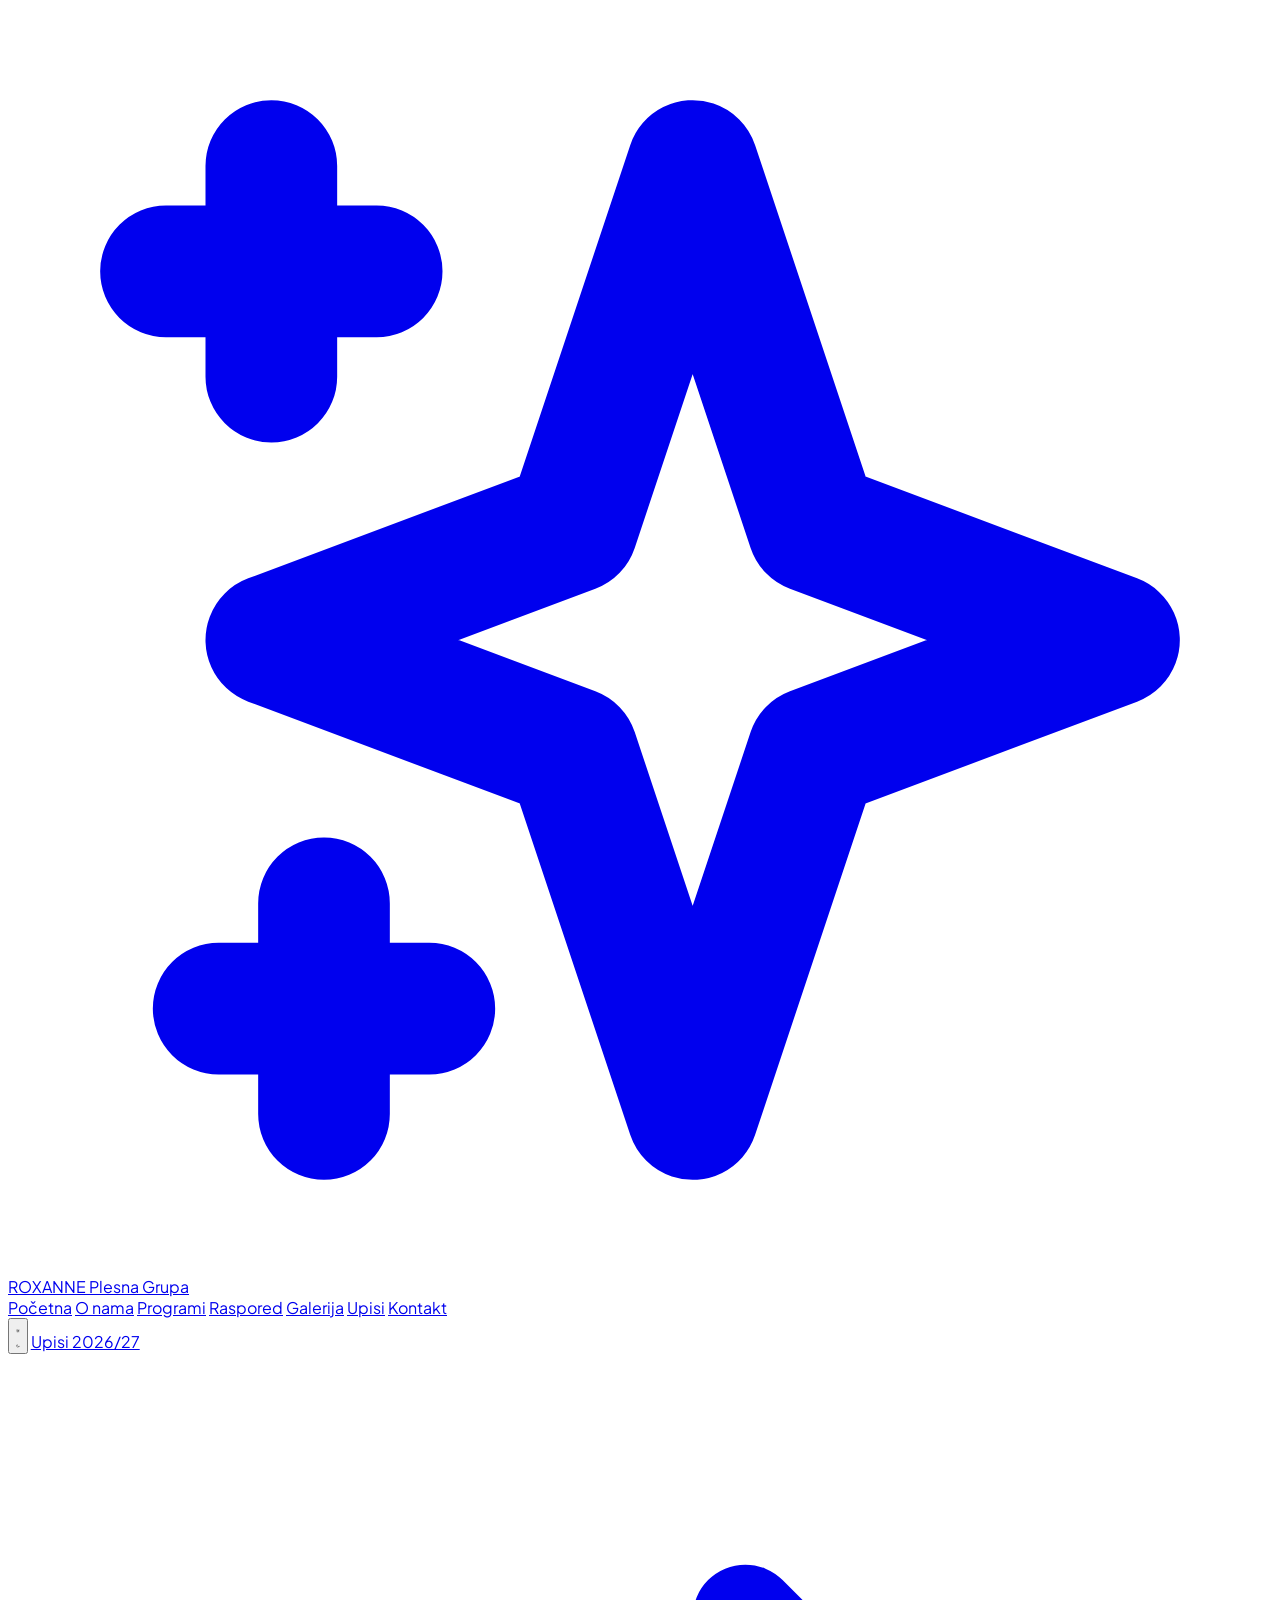
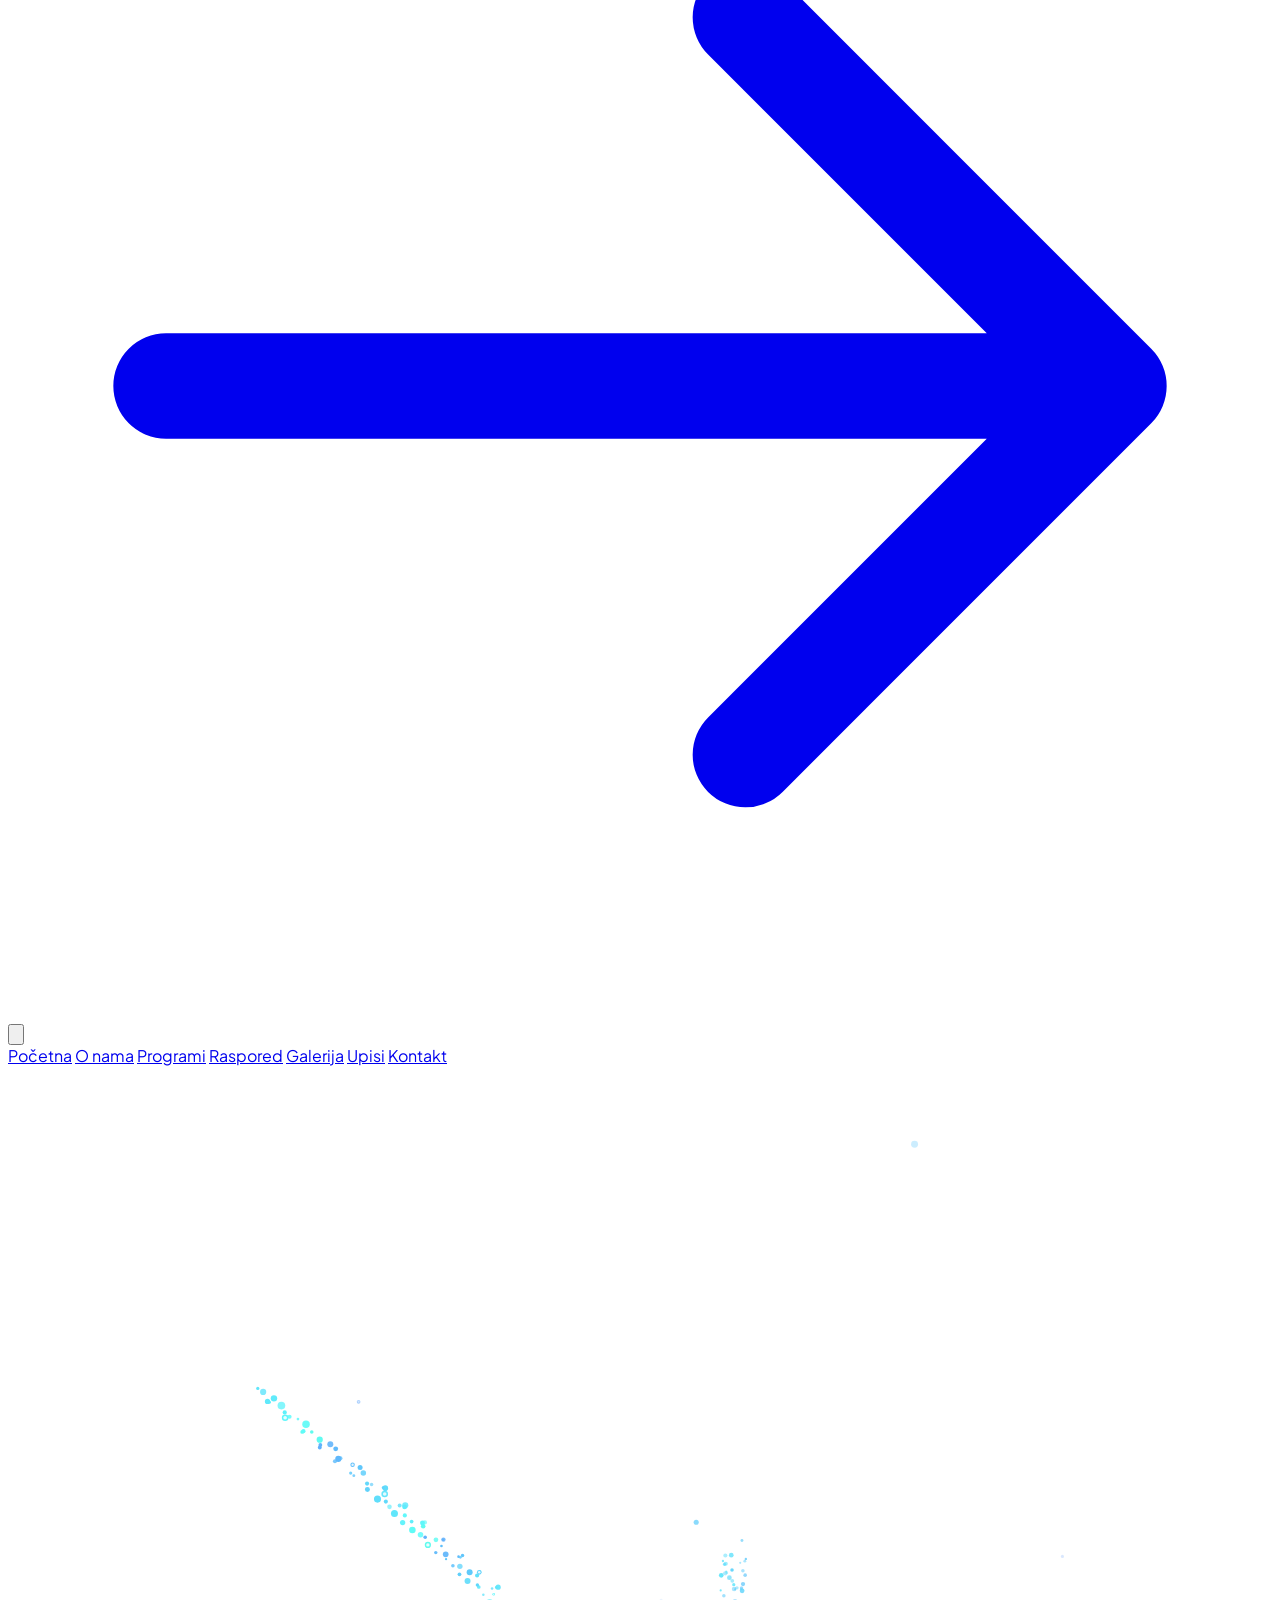
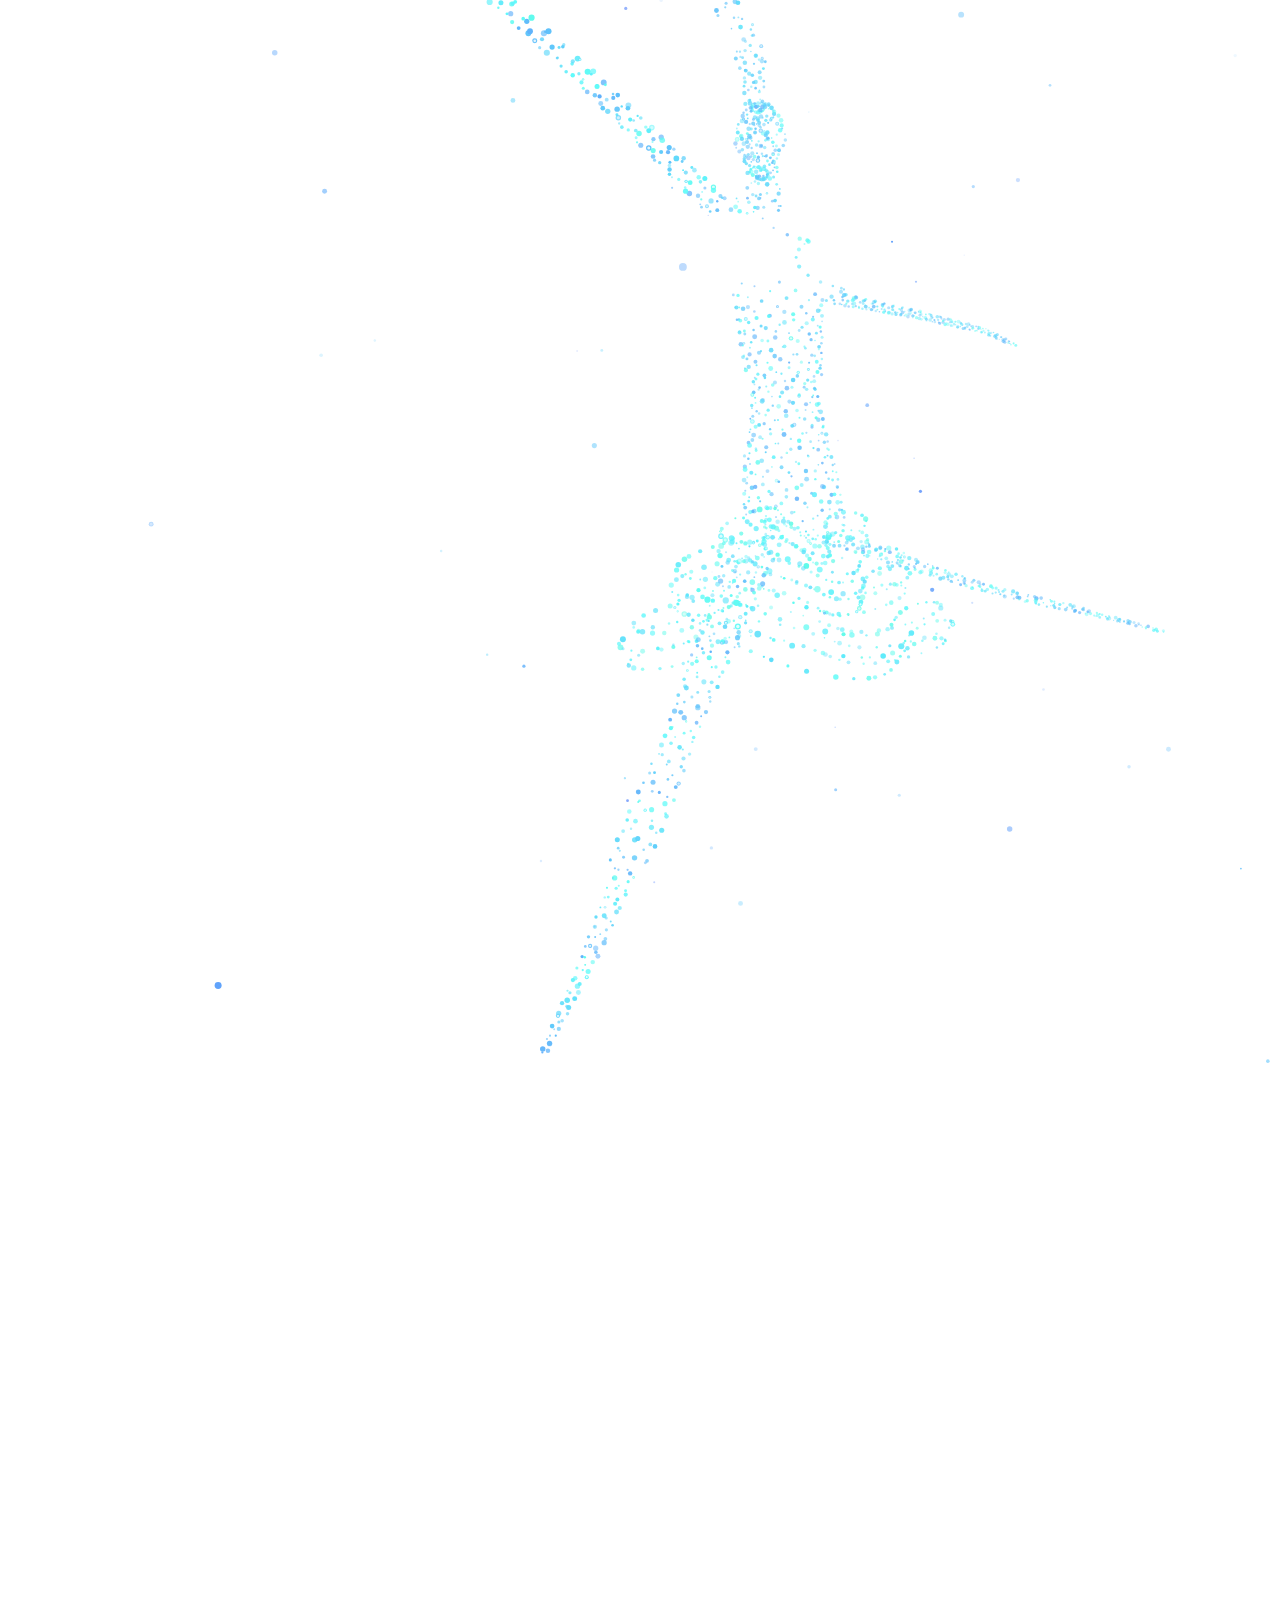
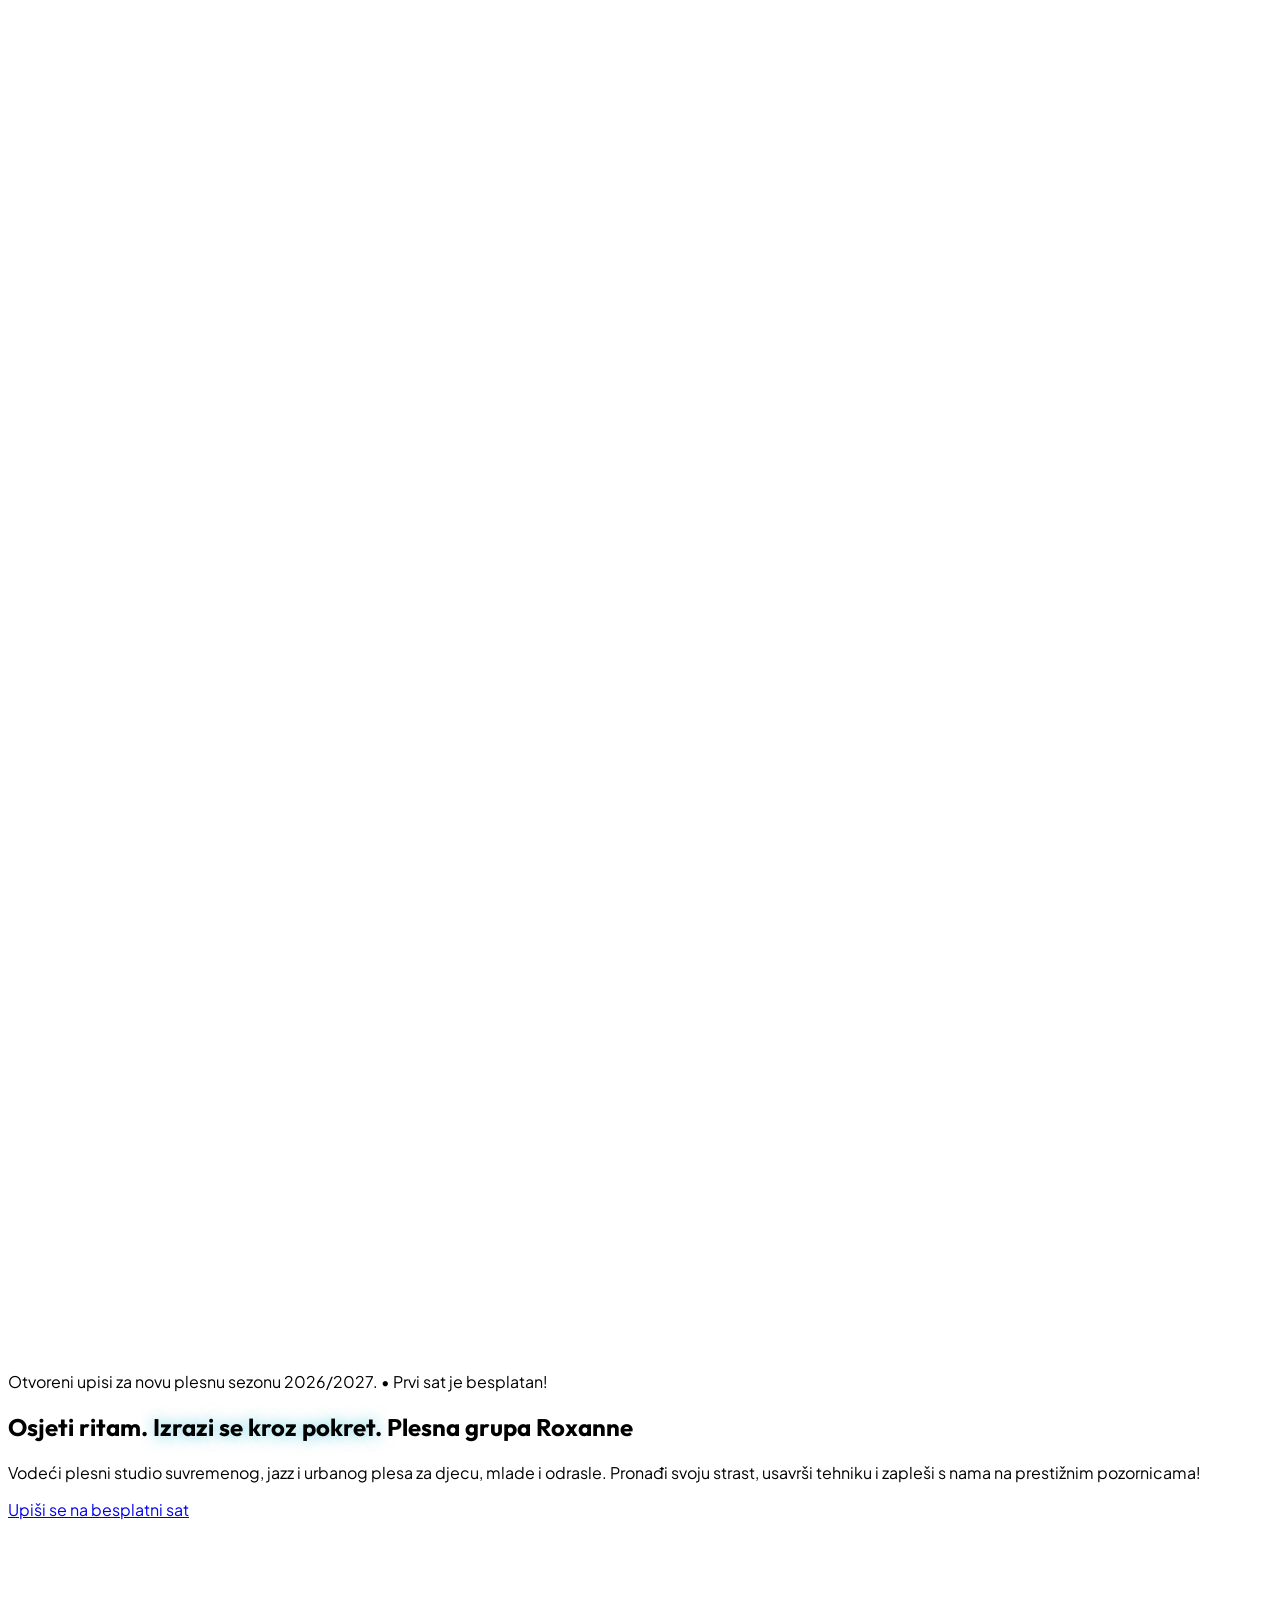
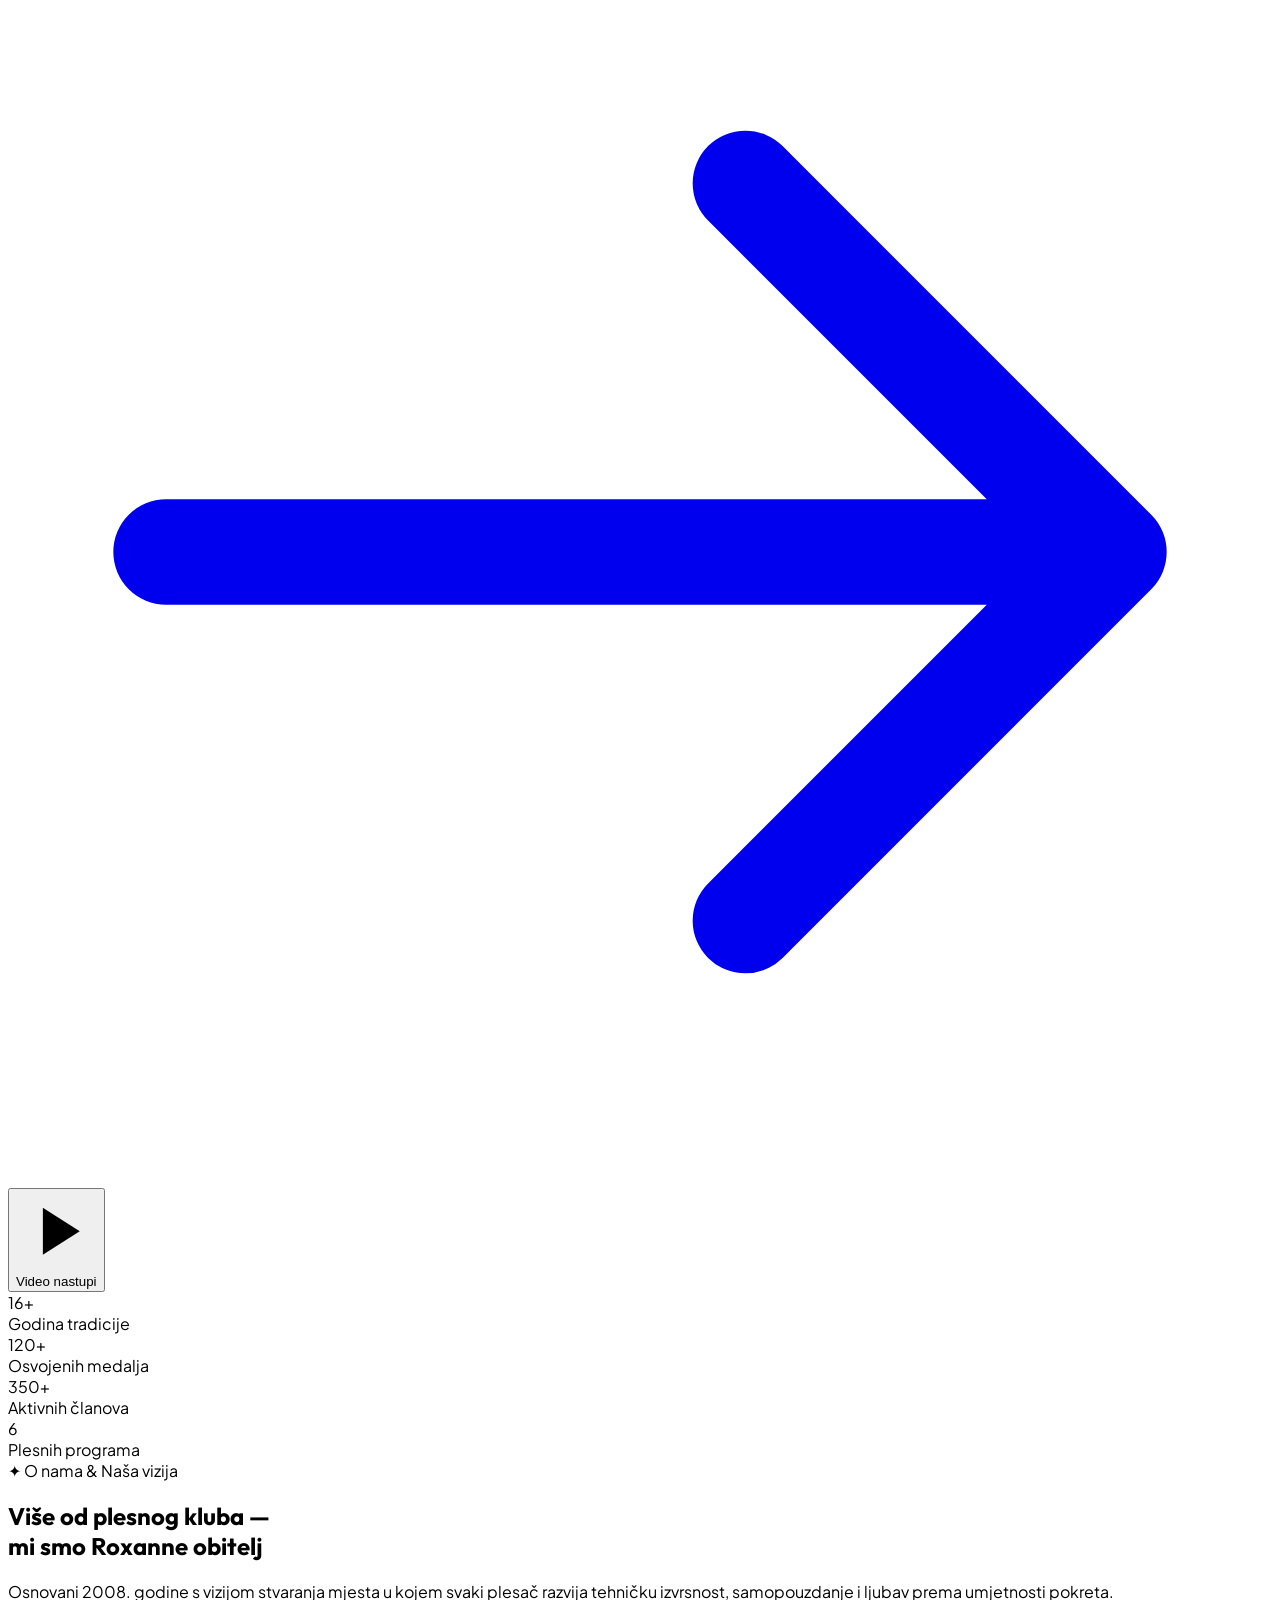
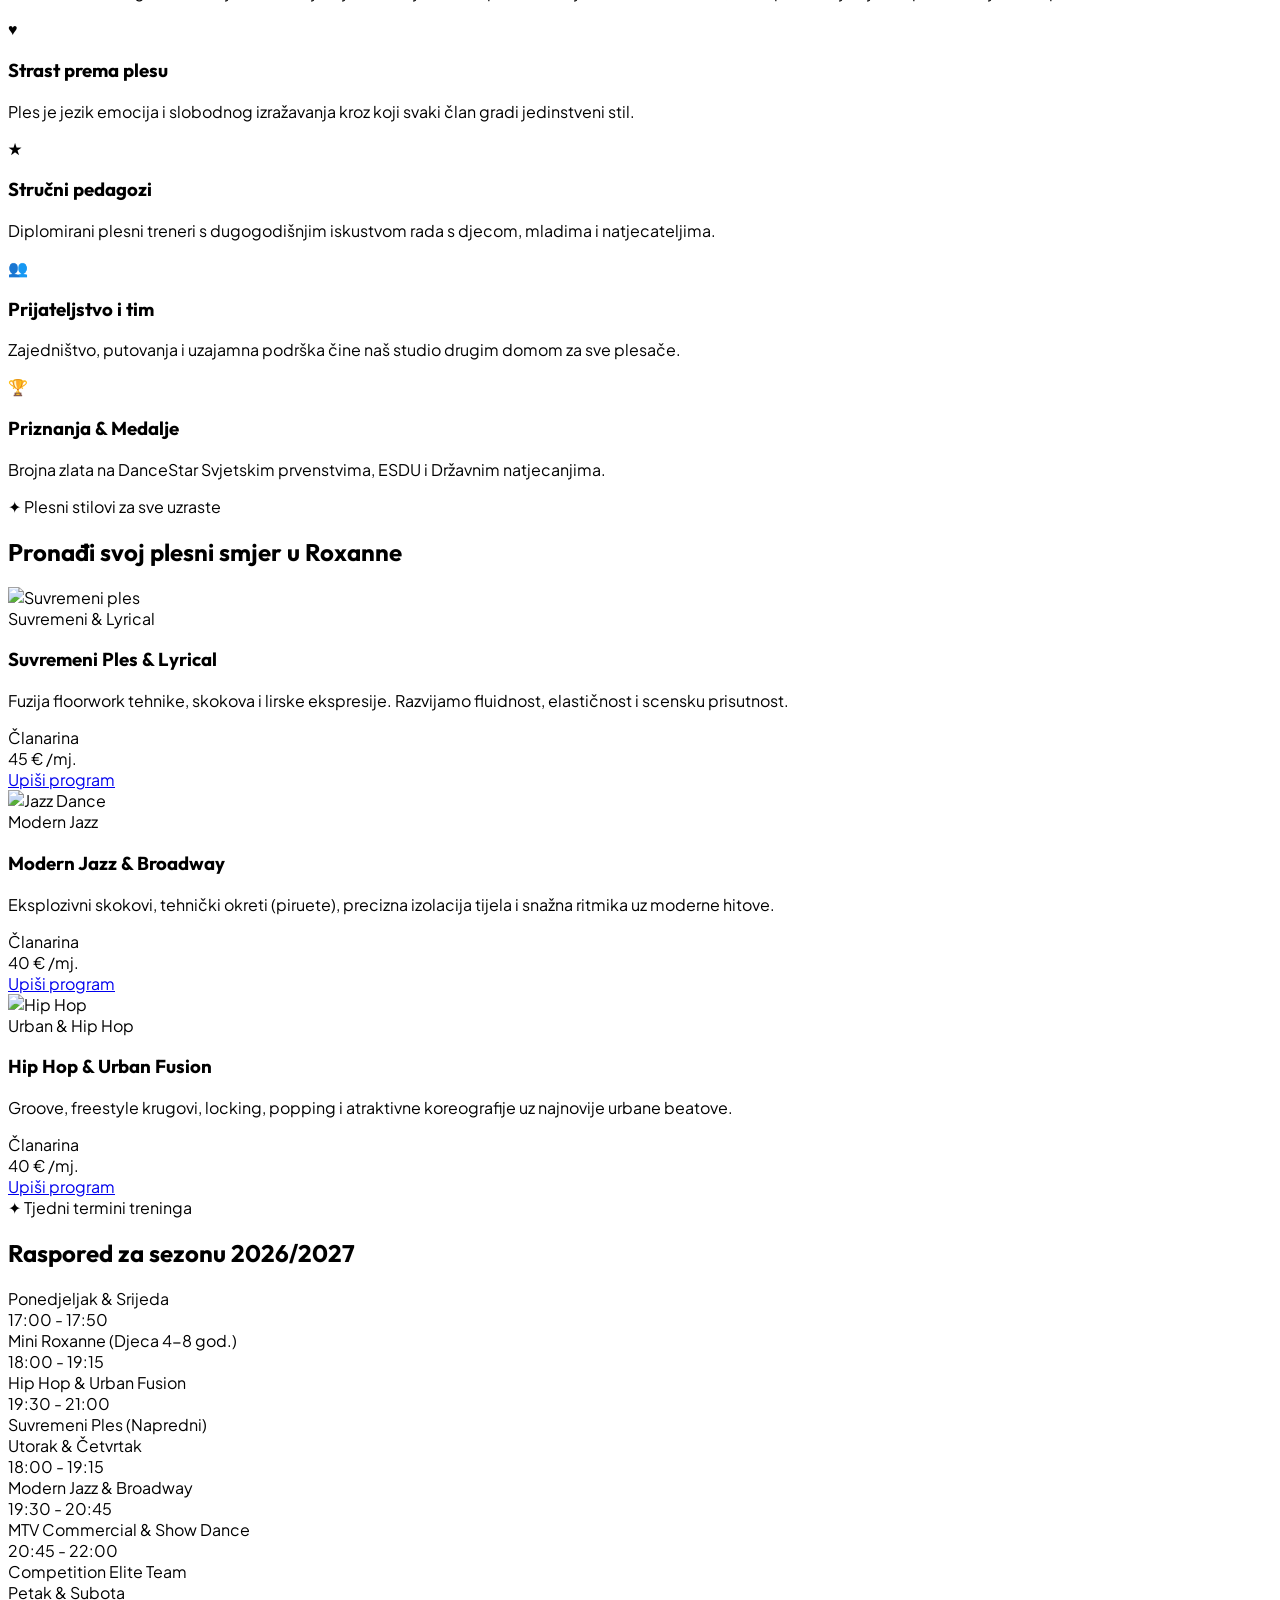
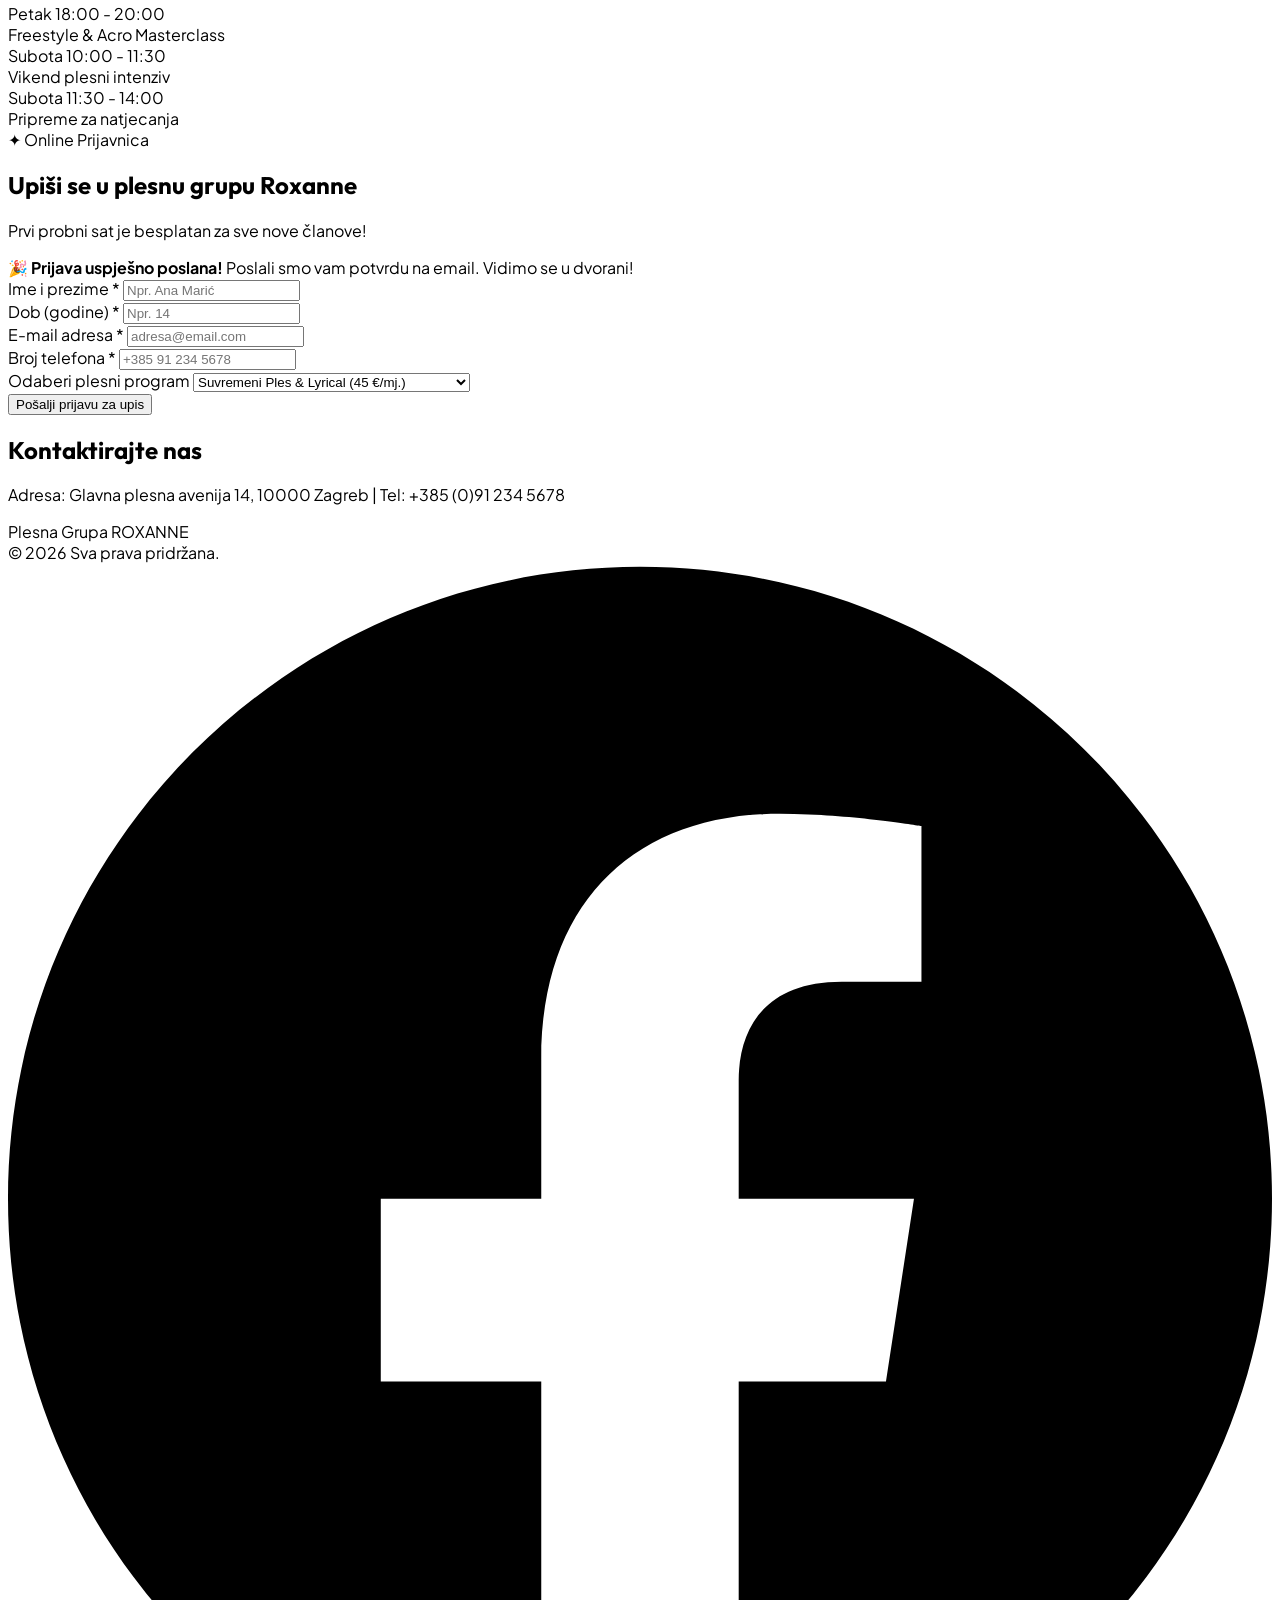
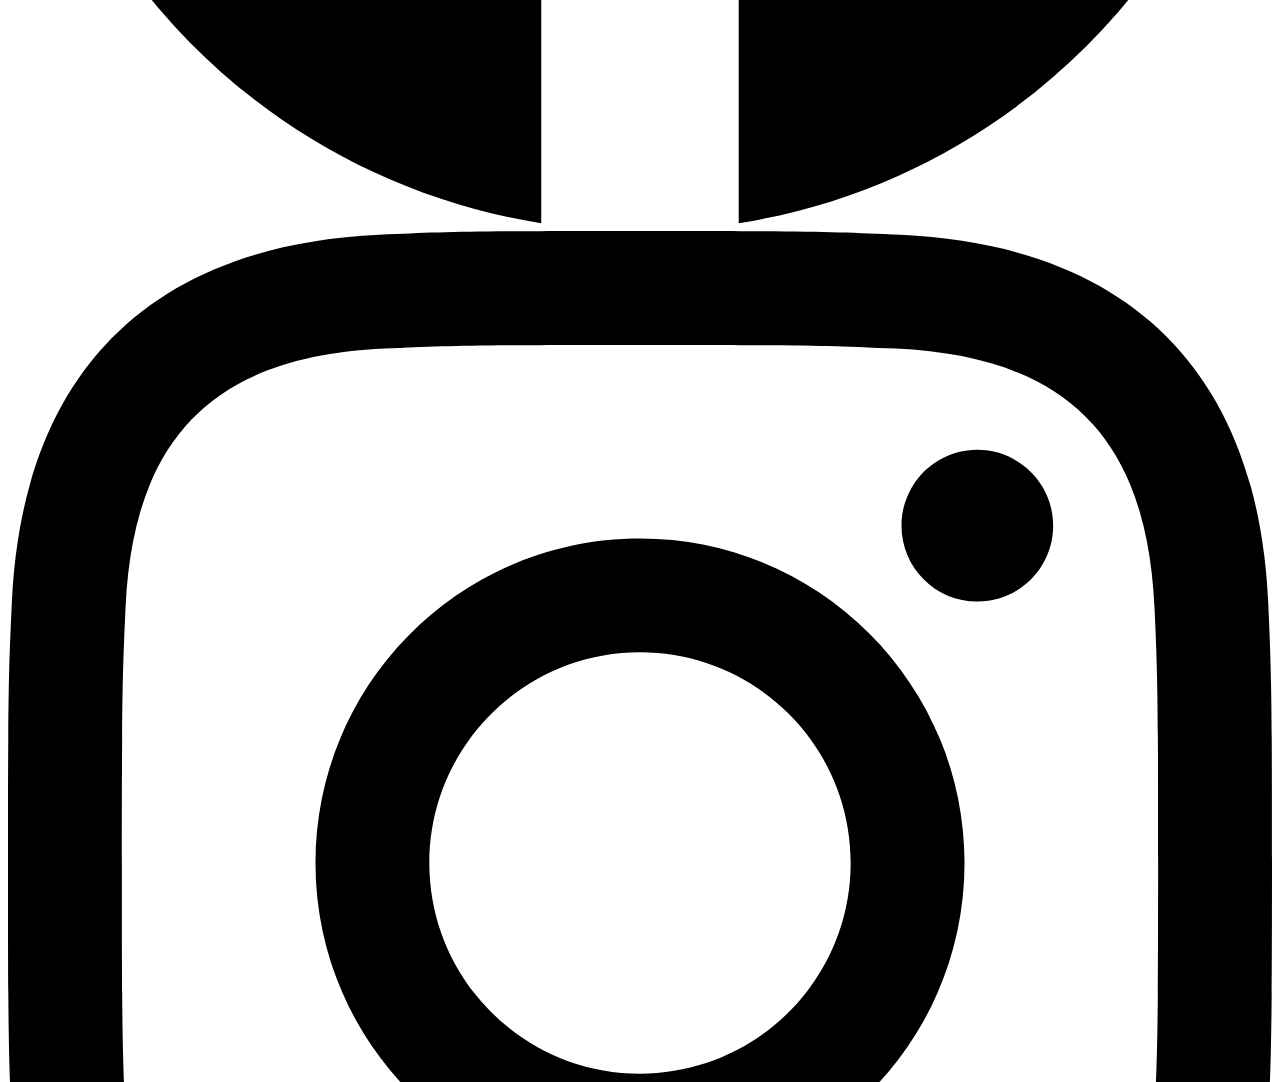
==== otvori_stranicu.html @ 0595614d "Add files via upload" ====
<!DOCTYPE html>
<html lang="hr" class="scroll-smooth">
<head>
  <meta charset="UTF-8" />
  <meta name="viewport" content="width=device-width, initial-scale=1.0" />
  <title>Plesna Grupa Roxanne | Službena stranica</title>
  
  <!-- Tailwind CSS CDN for instant offline/direct viewing -->
  <script src="https://cdn.tailwindcss.com"></script>
  <script>
    tailwind.config = {
      darkMode: 'class',
      theme: {
        extend: {
          colors: {
            brand: {
              cyan: '#06b6d4',
              teal: '#14b8a6',
              navy: '#0a192f',
              dark: '#020617'
            }
          },
          fontFamily: {
            heading: ['Outfit', 'sans-serif'],
            body: ['Plus Jakarta Sans', 'sans-serif']
          }
        }
      }
    }
  </script>

  <!-- Google Fonts -->
  <link rel="preconnect" href="https://fonts.googleapis.com">
  <link rel="preconnect" href="https://fonts.gstatic.com" crossorigin>
  <link href="https://fonts.googleapis.com/css2?family=Outfit:wght@400;600;700;800;900&family=Plus+Jakarta+Sans:wght@300;400;500;600;700&display=swap" rel="stylesheet">

  <style>
    body {
      font-family: 'Plus Jakarta Sans', sans-serif;
    }
    h1, h2, h3, h4, h5, h6 {
      font-family: 'Outfit', sans-serif;
    }
    .box-glow-cyan {
      box-shadow: 0 0 25px -5px rgba(6, 182, 212, 0.5), 0 0 10px -2px rgba(6, 182, 212, 0.3);
    }
    .text-glow-cyan {
      text-shadow: 0 0 15px rgba(6, 182, 212, 0.6);
    }
    ::-webkit-scrollbar {
      width: 8px;
    }
    ::-webkit-scrollbar-track {
      background: #020617;
    }
    ::-webkit-scrollbar-thumb {
      background: #0e4b6e;
      border-radius: 4px;
    }
    ::-webkit-scrollbar-thumb:hover {
      background: #06b6d4;
    }
  </style>
</head>
<body class="bg-slate-950 text-slate-100 antialiased selection:bg-cyan-500 selection:text-slate-950 transition-colors duration-300">

  <!-- ==================== HEADER / NAVBAR ==================== -->
  <header id="main-header" class="fixed top-0 left-0 right-0 z-50 transition-all duration-300 bg-slate-950/85 backdrop-blur-md border-b border-cyan-900/40">
    <div class="max-w-7xl mx-auto px-4 sm:px-6 lg:px-8">
      <div class="flex items-center justify-between h-20">
        
        <!-- Brand Logo -->
        <a href="#pocetna" class="flex items-center gap-2.5 group">
          <div class="w-10 h-10 rounded-xl bg-gradient-to-br from-cyan-400 via-teal-500 to-blue-600 flex items-center justify-center text-slate-950 shadow-[0_0_15px_rgba(6,182,212,0.6)]">
            <svg class="w-5 h-5" fill="none" stroke="currentColor" viewBox="0 0 24 24"><path stroke-linecap="round" stroke-linejoin="round" stroke-width="2.5" d="M5 3v4M3 5h4M6 17v4m-2-2h4m5-16l2.286 6.857L21 12l-5.714 2.143L13 21l-2.286-6.857L5 12l5.714-2.143L13 3z"/></svg>
          </div>
          <div class="flex flex-col">
            <span class="text-2xl font-extrabold tracking-wider font-heading bg-gradient-to-r from-cyan-400 via-teal-300 to-sky-400 bg-clip-text text-transparent">
              ROXANNE
            </span>
            <span class="text-[10px] uppercase tracking-[0.25em] text-cyan-400/90 font-semibold -mt-1">
              Plesna Grupa
            </span>
          </div>
        </a>

        <!-- Desktop Navigation -->
        <nav class="hidden lg:flex items-center gap-1 xl:gap-2 text-sm font-medium">
          <a href="#pocetna" class="px-3.5 py-2 rounded-lg text-cyan-300 bg-cyan-950/60 border border-cyan-500/40">Početna</a>
          <a href="#o-nama" class="px-3.5 py-2 rounded-lg text-slate-300 hover:text-cyan-300 hover:bg-slate-900/60 transition">O nama</a>
          <a href="#programi" class="px-3.5 py-2 rounded-lg text-slate-300 hover:text-cyan-300 hover:bg-slate-900/60 transition">Programi</a>
          <a href="#raspored" class="px-3.5 py-2 rounded-lg text-slate-300 hover:text-cyan-300 hover:bg-slate-900/60 transition">Raspored</a>
          <a href="#galerija" class="px-3.5 py-2 rounded-lg text-slate-300 hover:text-cyan-300 hover:bg-slate-900/60 transition">Galerija</a>
          <a href="#upisi" class="px-3.5 py-2 rounded-lg text-slate-300 hover:text-cyan-300 hover:bg-slate-900/60 transition">Upisi</a>
          <a href="#kontakt" class="px-3.5 py-2 rounded-lg text-slate-300 hover:text-cyan-300 hover:bg-slate-900/60 transition">Kontakt</a>
        </nav>

        <!-- Actions -->
        <div class="hidden sm:flex items-center gap-3">
          <button id="theme-toggle" class="p-2.5 rounded-xl border border-slate-700 bg-slate-900/80 text-yellow-400 hover:border-cyan-400 transition" title="Promijeni temu">
            <svg id="sun-icon" class="w-4 h-4" fill="none" stroke="currentColor" viewBox="0 0 24 24"><path stroke-linecap="round" stroke-linejoin="round" stroke-width="2" d="M12 3v1m0 16v1m9-9h-1M4 12H3m15.364 6.364l-.707-.707M6.343 6.343l-.707-.707m12.728 0l-.707.707M6.343 17.657l-.707.707M16 12a4 4 0 11-8 0 4 4 0 018 0z"/></svg>
            <svg id="moon-icon" class="w-4 h-4 hidden text-slate-700" fill="none" stroke="currentColor" viewBox="0 0 24 24"><path stroke-linecap="round" stroke-linejoin="round" stroke-width="2" d="M20.354 15.354A9 9 0 018.646 3.646 9.003 9.003 0 0012 21a9.003 9.003 0 008.354-5.646z"/></svg>
          </button>

          <a href="#upisi" class="px-5 py-2.5 rounded-xl font-bold text-sm text-slate-950 bg-gradient-to-r from-cyan-400 to-teal-400 hover:from-cyan-300 hover:to-teal-300 shadow-[0_0_20px_rgba(6,182,212,0.5)] transition flex items-center gap-2 transform hover:-translate-y-0.5">
            <span>Upisi 2026/27</span>
            <svg class="w-4 h-4" fill="none" stroke="currentColor" viewBox="0 0 24 24"><path stroke-linecap="round" stroke-linejoin="round" stroke-width="2" d="M14 5l7 7m0 0l-7 7m7-7H3"/></svg>
          </a>
        </div>

        <!-- Mobile Hamburger Button -->
        <button id="mobile-menu-btn" class="lg:hidden p-2 rounded-lg text-slate-300 hover:text-cyan-400">
          <svg class="w-6 h-6" fill="none" stroke="currentColor" viewBox="0 0 24 24"><path stroke-linecap="round" stroke-linejoin="round" stroke-width="2" d="M4 6h16M4 12h16m-7 6h7"/></svg>
        </button>

      </div>
    </div>

    <!-- Mobile menu panel -->
    <div id="mobile-menu" class="hidden lg:hidden bg-slate-950/95 border-b border-cyan-900/60 px-4 py-4 space-y-2">
      <a href="#pocetna" class="block px-3 py-2 rounded-lg text-cyan-300 font-medium">Početna</a>
      <a href="#o-nama" class="block px-3 py-2 rounded-lg text-slate-300 hover:text-white">O nama</a>
      <a href="#programi" class="block px-3 py-2 rounded-lg text-slate-300 hover:text-white">Programi</a>
      <a href="#raspored" class="block px-3 py-2 rounded-lg text-slate-300 hover:text-white">Raspored</a>
      <a href="#galerija" class="block px-3 py-2 rounded-lg text-slate-300 hover:text-white">Galerija</a>
      <a href="#upisi" class="block px-3 py-2 rounded-lg text-slate-300 hover:text-white">Upisi</a>
      <a href="#kontakt" class="block px-3 py-2 rounded-lg text-slate-300 hover:text-white">Kontakt</a>
    </div>
  </header>

  <!-- ==================== HERO SECTION & PARTICLE DANCER CANVAS ==================== -->
  <section id="pocetna" class="relative min-h-[92vh] flex items-center justify-center pt-24 pb-16 overflow-hidden">
    <!-- Particle Dancer Canvas -->
    <canvas id="dancerCanvas" class="absolute inset-0 w-full h-full cursor-crosshair z-0"></canvas>
    
    <!-- Gradient overlay for legibility -->
    <div class="absolute inset-0 bg-gradient-to-r from-slate-950/95 via-slate-950/70 to-slate-950/30 lg:from-slate-950/90 lg:via-slate-950/55 lg:to-transparent pointer-events-none z-0"></div>

    <div class="relative z-10 max-w-7xl mx-auto px-4 sm:px-6 lg:px-8 w-full">
      <div class="grid grid-cols-1 lg:grid-cols-12 gap-12 items-center">
        
        <div class="lg:col-span-7 space-y-6">
          <div class="inline-flex items-center gap-2 px-3.5 py-1.5 rounded-full bg-cyan-950/80 border border-cyan-400/40 text-cyan-300 text-xs font-semibold backdrop-blur-md shadow-[0_0_15px_rgba(6,182,212,0.3)]">
            <span class="w-2 h-2 rounded-full bg-cyan-400 animate-ping"></span>
            <span>Otvoreni upisi za novu plesnu sezonu 2026/2027.</span>
            <span class="text-white font-normal">• Prvi sat je besplatan!</span>
          </div>

          <div class="space-y-3">
            <h1 class="text-4xl sm:text-5xl lg:text-6xl font-black font-heading leading-tight">
              <span class="block text-white">Osjeti ritam.</span>
              <span class="block bg-gradient-to-r from-cyan-400 via-teal-300 to-sky-400 bg-clip-text text-transparent text-glow-cyan">
                Izrazi se kroz pokret.
              </span>
              <span class="block text-white text-3xl sm:text-4xl mt-1">
                Plesna grupa <span class="underline decoration-cyan-400 decoration-wavy decoration-2">Roxanne</span>
              </span>
            </h1>
            <p class="text-base sm:text-lg text-slate-300 max-w-2xl font-normal leading-relaxed">
              Vodeći plesni studio suvremenog, jazz i urbanog plesa za djecu, mlade i odrasle. Pronađi svoju strast, usavrši tehniku i zapleši s nama na prestižnim pozornicama!
            </p>
          </div>

          <div class="flex flex-wrap items-center gap-4 pt-2">
            <a href="#upisi" class="px-7 py-3.5 rounded-xl font-bold text-base text-slate-950 bg-gradient-to-r from-cyan-400 via-teal-400 to-cyan-300 hover:from-cyan-300 hover:to-teal-300 shadow-[0_0_25px_rgba(6,182,212,0.6)] transition-all transform hover:-translate-y-0.5 flex items-center gap-2">
              <span>Upiši se na besplatni sat</span>
              <svg class="w-5 h-5" fill="none" stroke="currentColor" viewBox="0 0 24 24"><path stroke-linecap="round" stroke-linejoin="round" stroke-width="2" d="M14 5l7 7m0 0l-7 7m7-7H3"/></svg>
            </a>

            <button onclick="openVideoModal()" class="px-6 py-3.5 rounded-xl font-semibold text-base bg-slate-900/80 border border-cyan-500/40 text-cyan-300 hover:bg-cyan-950/60 hover:text-white transition flex items-center gap-2.5 backdrop-blur-md cursor-pointer">
              <div class="w-7 h-7 rounded-full bg-cyan-500/20 flex items-center justify-center text-cyan-400">
                <svg class="w-4 h-4 fill-current ml-0.5" viewBox="0 0 24 24"><path d="M8 5v14l11-7z"/></svg>
              </div>
              <span>Video nastupi</span>
            </button>
          </div>

          <!-- Stats -->
          <div class="pt-6 border-t border-cyan-900/30 grid grid-cols-2 sm:grid-cols-4 gap-4">
            <div>
              <div class="text-2xl sm:text-3xl font-black text-cyan-400 font-heading">16+</div>
              <div class="text-xs text-slate-400">Godina tradicije</div>
            </div>
            <div>
              <div class="text-2xl sm:text-3xl font-black text-teal-400 font-heading">120+</div>
              <div class="text-xs text-slate-400">Osvojenih medalja</div>
            </div>
            <div>
              <div class="text-2xl sm:text-3xl font-black text-sky-400 font-heading">350+</div>
              <div class="text-xs text-slate-400">Aktivnih članova</div>
            </div>
            <div>
              <div class="text-2xl sm:text-3xl font-black text-cyan-300 font-heading">6</div>
              <div class="text-xs text-slate-400">Plesnih programa</div>
            </div>
          </div>
        </div>

      </div>
    </div>
  </section>

  <!-- ==================== O NAMA / ABOUT US ==================== -->
  <section id="o-nama" class="py-24 relative bg-slate-900/50">
    <div class="max-w-7xl mx-auto px-4 sm:px-6 lg:px-8">
      <div class="text-center max-w-3xl mx-auto space-y-4 mb-16">
        <div class="inline-flex items-center gap-2 px-3.5 py-1 rounded-full bg-cyan-950/70 border border-cyan-500/40 text-cyan-400 text-xs font-semibold">
          ✦ O nama & Naša vizija
        </div>
        <h2 class="text-3xl sm:text-4xl lg:text-5xl font-black font-heading">
          Više od plesnog kluba — <br>
          <span class="bg-gradient-to-r from-cyan-400 via-teal-300 to-sky-400 bg-clip-text text-transparent">mi smo Roxanne obitelj</span>
        </h2>
        <p class="text-base text-slate-300">
          Osnovani 2008. godine s vizijom stvaranja mjesta u kojem svaki plesač razvija tehničku izvrsnost, samopouzdanje i ljubav prema umjetnosti pokreta.
        </p>
      </div>

      <div class="grid grid-cols-1 md:grid-cols-2 lg:grid-cols-4 gap-6">
        <div class="p-6 rounded-2xl bg-slate-900/80 border border-slate-800 hover:border-cyan-500/50 transition">
          <div class="w-12 h-12 rounded-xl bg-cyan-950 text-cyan-400 border border-cyan-800 flex items-center justify-center font-bold text-xl mb-4">♥</div>
          <h3 class="text-lg font-bold text-white mb-2">Strast prema plesu</h3>
          <p class="text-xs text-slate-400 leading-relaxed">Ples je jezik emocija i slobodnog izražavanja kroz koji svaki član gradi jedinstveni stil.</p>
        </div>

        <div class="p-6 rounded-2xl bg-slate-900/80 border border-slate-800 hover:border-teal-500/50 transition">
          <div class="w-12 h-12 rounded-xl bg-teal-950 text-teal-400 border border-teal-800 flex items-center justify-center font-bold text-xl mb-4">★</div>
          <h3 class="text-lg font-bold text-white mb-2">Stručni pedagozi</h3>
          <p class="text-xs text-slate-400 leading-relaxed">Diplomirani plesni treneri s dugogodišnjim iskustvom rada s djecom, mladima i natjecateljima.</p>
        </div>

        <div class="p-6 rounded-2xl bg-slate-900/80 border border-slate-800 hover:border-sky-500/50 transition">
          <div class="w-12 h-12 rounded-xl bg-sky-950 text-sky-400 border border-sky-800 flex items-center justify-center font-bold text-xl mb-4">👥</div>
          <h3 class="text-lg font-bold text-white mb-2">Prijateljstvo i tim</h3>
          <p class="text-xs text-slate-400 leading-relaxed">Zajedništvo, putovanja i uzajamna podrška čine naš studio drugim domom za sve plesače.</p>
        </div>

        <div class="p-6 rounded-2xl bg-slate-900/80 border border-slate-800 hover:border-blue-500/50 transition">
          <div class="w-12 h-12 rounded-xl bg-blue-950 text-blue-400 border border-blue-800 flex items-center justify-center font-bold text-xl mb-4">🏆</div>
          <h3 class="text-lg font-bold text-white mb-2">Priznanja & Medalje</h3>
          <p class="text-xs text-slate-400 leading-relaxed">Brojna zlata na DanceStar Svjetskim prvenstvima, ESDU i Državnim natjecanjima.</p>
        </div>
      </div>
    </div>
  </section>

  <!-- ==================== PROGRAMI / DANCE PROGRAMS ==================== -->
  <section id="programi" class="py-24 relative">
    <div class="max-w-7xl mx-auto px-4 sm:px-6 lg:px-8">
      <div class="text-center max-w-3xl mx-auto space-y-4 mb-14">
        <div class="inline-flex items-center gap-2 px-3.5 py-1 rounded-full bg-cyan-950/70 border border-cyan-500/40 text-cyan-400 text-xs font-semibold">
          ✦ Plesni stilovi za sve uzraste
        </div>
        <h2 class="text-3xl sm:text-4xl lg:text-5xl font-black font-heading">
          Pronađi svoj plesni smjer u <span class="text-cyan-400">Roxanne</span>
        </h2>
      </div>

      <div class="grid grid-cols-1 md:grid-cols-2 lg:grid-cols-3 gap-8">
        
        <!-- Program 1 -->
        <div class="rounded-3xl overflow-hidden bg-slate-900/90 border border-slate-800 hover:border-cyan-400/60 transition group hover:-translate-y-1">
          <div class="relative h-52 overflow-hidden">
            <img src="https://images.unsplash.com/photo-1508700115892-45ecd05ae2ad?auto=format&fit=crop&w=800&q=80" alt="Suvremeni ples" class="w-full h-full object-cover group-hover:scale-105 transition duration-500">
            <div class="absolute inset-0 bg-gradient-to-t from-slate-950 via-transparent"></div>
            <span class="absolute top-3 left-3 px-3 py-1 rounded-full text-xs font-bold bg-slate-950/80 text-cyan-300 border border-cyan-500/40">Suvremeni & Lyrical</span>
          </div>
          <div class="p-6 space-y-4">
            <h3 class="text-xl font-bold text-white">Suvremeni Ples & Lyrical</h3>
            <p class="text-xs text-slate-300 leading-relaxed">Fuzija floorwork tehnike, skokova i lirske ekspresije. Razvijamo fluidnost, elastičnost i scensku prisutnost.</p>
            <div class="pt-3 border-t border-slate-800 flex items-center justify-between">
              <div>
                <div class="text-[10px] text-slate-400">Članarina</div>
                <div class="text-xl font-bold text-cyan-400 font-heading">45 € <span class="text-xs text-slate-400">/mj.</span></div>
              </div>
              <a href="#upisi" class="px-4 py-2 rounded-xl text-xs font-bold bg-cyan-400 text-slate-950 hover:bg-cyan-300 transition">Upiši program</a>
            </div>
          </div>
        </div>

        <!-- Program 2 -->
        <div class="rounded-3xl overflow-hidden bg-slate-900/90 border border-slate-800 hover:border-cyan-400/60 transition group hover:-translate-y-1">
          <div class="relative h-52 overflow-hidden">
            <img src="https://images.unsplash.com/photo-1547153760-18fc86324498?auto=format&fit=crop&w=800&q=80" alt="Jazz Dance" class="w-full h-full object-cover group-hover:scale-105 transition duration-500">
            <div class="absolute inset-0 bg-gradient-to-t from-slate-950 via-transparent"></div>
            <span class="absolute top-3 left-3 px-3 py-1 rounded-full text-xs font-bold bg-slate-950/80 text-teal-300 border border-teal-500/40">Modern Jazz</span>
          </div>
          <div class="p-6 space-y-4">
            <h3 class="text-xl font-bold text-white">Modern Jazz & Broadway</h3>
            <p class="text-xs text-slate-300 leading-relaxed">Eksplozivni skokovi, tehnički okreti (piruete), precizna izolacija tijela i snažna ritmika uz moderne hitove.</p>
            <div class="pt-3 border-t border-slate-800 flex items-center justify-between">
              <div>
                <div class="text-[10px] text-slate-400">Članarina</div>
                <div class="text-xl font-bold text-teal-400 font-heading">40 € <span class="text-xs text-slate-400">/mj.</span></div>
              </div>
              <a href="#upisi" class="px-4 py-2 rounded-xl text-xs font-bold bg-cyan-400 text-slate-950 hover:bg-cyan-300 transition">Upiši program</a>
            </div>
          </div>
        </div>

        <!-- Program 3 -->
        <div class="rounded-3xl overflow-hidden bg-slate-900/90 border border-slate-800 hover:border-cyan-400/60 transition group hover:-translate-y-1">
          <div class="relative h-52 overflow-hidden">
            <img src="https://images.unsplash.com/photo-1535525153412-5a42439a210d?auto=format&fit=crop&w=800&q=80" alt="Hip Hop" class="w-full h-full object-cover group-hover:scale-105 transition duration-500">
            <div class="absolute inset-0 bg-gradient-to-t from-slate-950 via-transparent"></div>
            <span class="absolute top-3 left-3 px-3 py-1 rounded-full text-xs font-bold bg-slate-950/80 text-sky-300 border border-sky-500/40">Urban & Hip Hop</span>
          </div>
          <div class="p-6 space-y-4">
            <h3 class="text-xl font-bold text-white">Hip Hop & Urban Fusion</h3>
            <p class="text-xs text-slate-300 leading-relaxed">Groove, freestyle krugovi, locking, popping i atraktivne koreografije uz najnovije urbane beatove.</p>
            <div class="pt-3 border-t border-slate-800 flex items-center justify-between">
              <div>
                <div class="text-[10px] text-slate-400">Članarina</div>
                <div class="text-xl font-bold text-sky-400 font-heading">40 € <span class="text-xs text-slate-400">/mj.</span></div>
              </div>
              <a href="#upisi" class="px-4 py-2 rounded-xl text-xs font-bold bg-cyan-400 text-slate-950 hover:bg-cyan-300 transition">Upiši program</a>
            </div>
          </div>
        </div>

      </div>
    </div>
  </section>

  <!-- ==================== RASPORED / SCHEDULE ==================== -->
  <section id="raspored" class="py-24 bg-slate-900/50">
    <div class="max-w-7xl mx-auto px-4 sm:px-6 lg:px-8">
      <div class="text-center max-w-3xl mx-auto space-y-4 mb-12">
        <div class="inline-flex items-center gap-2 px-3.5 py-1 rounded-full bg-cyan-950/70 border border-cyan-500/40 text-cyan-400 text-xs font-semibold">
          ✦ Tjedni termini treninga
        </div>
        <h2 class="text-3xl sm:text-4xl font-black font-heading">Raspored za sezonu 2026/2027</h2>
      </div>

      <div class="grid grid-cols-1 md:grid-cols-3 gap-6">
        <div class="p-6 rounded-2xl bg-slate-900 border border-slate-800">
          <div class="text-cyan-400 font-bold text-xs uppercase mb-2">Ponedjeljak & Srijeda</div>
          <div class="space-y-3 text-sm">
            <div class="p-3 rounded-xl bg-slate-950 border border-slate-800">
              <div class="font-bold text-white">17:00 - 17:50</div>
              <div class="text-xs text-cyan-300">Mini Roxanne (Djeca 4-8 god.)</div>
            </div>
            <div class="p-3 rounded-xl bg-slate-950 border border-slate-800">
              <div class="font-bold text-white">18:00 - 19:15</div>
              <div class="text-xs text-teal-300">Hip Hop & Urban Fusion</div>
            </div>
            <div class="p-3 rounded-xl bg-slate-950 border border-slate-800">
              <div class="font-bold text-white">19:30 - 21:00</div>
              <div class="text-xs text-sky-300">Suvremeni Ples (Napredni)</div>
            </div>
          </div>
        </div>

        <div class="p-6 rounded-2xl bg-slate-900 border border-slate-800">
          <div class="text-cyan-400 font-bold text-xs uppercase mb-2">Utorak & Četvrtak</div>
          <div class="space-y-3 text-sm">
            <div class="p-3 rounded-xl bg-slate-950 border border-slate-800">
              <div class="font-bold text-white">18:00 - 19:15</div>
              <div class="text-xs text-cyan-300">Modern Jazz & Broadway</div>
            </div>
            <div class="p-3 rounded-xl bg-slate-950 border border-slate-800">
              <div class="font-bold text-white">19:30 - 20:45</div>
              <div class="text-xs text-teal-300">MTV Commercial & Show Dance</div>
            </div>
            <div class="p-3 rounded-xl bg-slate-950 border border-slate-800">
              <div class="font-bold text-white">20:45 - 22:00</div>
              <div class="text-xs text-sky-300">Competition Elite Team</div>
            </div>
          </div>
        </div>

        <div class="p-6 rounded-2xl bg-slate-900 border border-slate-800">
          <div class="text-cyan-400 font-bold text-xs uppercase mb-2">Petak & Subota</div>
          <div class="space-y-3 text-sm">
            <div class="p-3 rounded-xl bg-slate-950 border border-slate-800">
              <div class="font-bold text-white">Petak 18:00 - 20:00</div>
              <div class="text-xs text-cyan-300">Freestyle & Acro Masterclass</div>
            </div>
            <div class="p-3 rounded-xl bg-slate-950 border border-slate-800">
              <div class="font-bold text-white">Subota 10:00 - 11:30</div>
              <div class="text-xs text-teal-300">Vikend plesni intenziv</div>
            </div>
            <div class="p-3 rounded-xl bg-slate-950 border border-slate-800">
              <div class="font-bold text-white">Subota 11:30 - 14:00</div>
              <div class="text-xs text-sky-300">Pripreme za natjecanja</div>
            </div>
          </div>
        </div>
      </div>
    </div>
  </section>

  <!-- ==================== UPISI / ENROLLMENT ==================== -->
  <section id="upisi" class="py-24 relative">
    <div class="max-w-4xl mx-auto px-4 sm:px-6 lg:px-8">
      <div class="text-center space-y-4 mb-12">
        <div class="inline-flex items-center gap-2 px-3.5 py-1 rounded-full bg-cyan-950/70 border border-cyan-500/40 text-cyan-400 text-xs font-semibold">
          ✦ Online Prijavnica
        </div>
        <h2 class="text-3xl sm:text-4xl font-black font-heading">
          Upiši se u plesnu grupu <span class="text-cyan-400">Roxanne</span>
        </h2>
        <p class="text-sm text-slate-300">Prvi probni sat je besplatan za sve nove članove!</p>
      </div>

      <div class="p-8 sm:p-10 rounded-3xl bg-slate-900/90 border border-cyan-500/40 backdrop-blur-xl shadow-2xl">
        <form id="enrollmentForm" onsubmit="handleEnroll(event)" class="space-y-6">
          <div id="enrollSuccess" class="hidden p-4 rounded-xl bg-teal-950 border border-teal-500 text-teal-200 text-sm">
            🎉 <strong>Prijava uspješno poslana!</strong> Poslali smo vam potvrdu na email. Vidimo se u dvorani!
          </div>

          <div class="grid grid-cols-1 sm:grid-cols-2 gap-4">
            <div>
              <label class="block text-xs font-bold uppercase text-slate-300 mb-1">Ime i prezime *</label>
              <input type="text" required placeholder="Npr. Ana Marić" class="w-full px-4 py-3 rounded-xl bg-slate-950 border border-slate-700 text-white text-sm focus:border-cyan-400 focus:outline-none">
            </div>
            <div>
              <label class="block text-xs font-bold uppercase text-slate-300 mb-1">Dob (godine) *</label>
              <input type="number" required placeholder="Npr. 14" class="w-full px-4 py-3 rounded-xl bg-slate-950 border border-slate-700 text-white text-sm focus:border-cyan-400 focus:outline-none">
            </div>
          </div>

          <div class="grid grid-cols-1 sm:grid-cols-2 gap-4">
            <div>
              <label class="block text-xs font-bold uppercase text-slate-300 mb-1">E-mail adresa *</label>
              <input type="email" required placeholder="adresa@email.com" class="w-full px-4 py-3 rounded-xl bg-slate-950 border border-slate-700 text-white text-sm focus:border-cyan-400 focus:outline-none">
            </div>
            <div>
              <label class="block text-xs font-bold uppercase text-slate-300 mb-1">Broj telefona *</label>
              <input type="tel" required placeholder="+385 91 234 5678" class="w-full px-4 py-3 rounded-xl bg-slate-950 border border-slate-700 text-white text-sm focus:border-cyan-400 focus:outline-none">
            </div>
          </div>

          <div>
            <label class="block text-xs font-bold uppercase text-slate-300 mb-1">Odaberi plesni program</label>
            <select class="w-full px-4 py-3 rounded-xl bg-slate-950 border border-slate-700 text-white text-sm focus:border-cyan-400 focus:outline-none">
              <option>Suvremeni Ples & Lyrical (45 €/mj.)</option>
              <option>Modern Jazz & Broadway (40 €/mj.)</option>
              <option>Hip Hop & Urban Fusion (40 €/mj.)</option>
              <option>MTV Commercial & Show Dance (38 €/mj.)</option>
              <option>Mini Roxanne za djecu (35 €/mj.)</option>
              <option>Natjecateljski Elite Team (Audicija)</option>
            </select>
          </div>

          <button type="submit" class="w-full py-4 rounded-xl font-bold text-base text-slate-950 bg-gradient-to-r from-cyan-400 via-teal-400 to-cyan-300 hover:from-cyan-300 hover:to-teal-300 shadow-[0_0_20px_rgba(6,182,212,0.6)] transition cursor-pointer">
            Pošalji prijavu za upis
          </button>
        </form>
      </div>
    </div>
  </section>

  <!-- ==================== KONTAKT / CONTACT ==================== -->
  <section id="kontakt" class="py-24 bg-slate-900/50">
    <div class="max-w-7xl mx-auto px-4 sm:px-6 lg:px-8">
      <div class="text-center max-w-3xl mx-auto space-y-4 mb-14">
        <h2 class="text-3xl sm:text-4xl font-black font-heading">Kontaktirajte nas</h2>
        <p class="text-sm text-slate-400">Adresa: Glavna plesna avenija 14, 10000 Zagreb | Tel: +385 (0)91 234 5678</p>
      </div>
    </div>
  </section>

  <!-- ==================== FOOTER ==================== -->
  <footer class="bg-slate-950 border-t border-cyan-900/40 text-slate-400 py-12">
    <div class="max-w-7xl mx-auto px-4 sm:px-6 lg:px-8 flex flex-col sm:flex-row items-center justify-between gap-6">
      <div>
        <div class="font-bold text-white text-lg font-heading">Plesna Grupa ROXANNE</div>
        <div class="text-xs">© 2026 Sva prava pridržana.</div>
      </div>

      <!-- Social Links (Facebook, Instagram, YouTube) -->
      <div class="flex items-center gap-4">
        <!-- Facebook -->
        <a href="https://facebook.com" target="_blank" class="w-10 h-10 rounded-xl bg-slate-900 border border-slate-800 hover:border-cyan-400 flex items-center justify-center text-slate-300 hover:text-cyan-400 hover:shadow-[0_0_15px_rgba(6,182,212,0.6)] transition">
          <svg class="w-5 h-5 fill-current" viewBox="0 0 24 24"><path d="M24 12.073c0-6.627-5.373-12-12-12s-12 5.373-12 12c0 5.99 4.388 10.954 10.125 11.854v-8.385H7.078v-3.47h3.047V9.43c0-3.007 1.792-4.669 4.533-4.669 1.312 0 2.686.235 2.686.235v2.953H15.83c-1.491 0-1.956.925-1.956 1.874v2.25h3.328l-.532 3.47h-2.796v8.385C19.612 23.027 24 18.062 24 12.073z"/></svg>
        </a>
        <!-- Instagram -->
        <a href="https://instagram.com" target="_blank" class="w-10 h-10 rounded-xl bg-slate-900 border border-slate-800 hover:border-cyan-400 flex items-center justify-center text-slate-300 hover:text-cyan-400 hover:shadow-[0_0_15px_rgba(6,182,212,0.6)] transition">
          <svg class="w-5 h-5 fill-current" viewBox="0 0 24 24"><path d="M12 2.163c3.204 0 3.584.012 4.85.07 3.252.148 4.771 1.691 4.919 4.919.058 1.265.069 1.645.069 4.849 0 3.205-.012 3.584-.069 4.849-.149 3.225-1.664 4.771-4.919 4.919-1.266.058-1.644.07-4.85.07-3.204 0-3.584-.012-4.849-.07-3.26-.149-4.771-1.699-4.919-4.92-.058-1.265-.07-1.644-.07-4.849 0-3.204.013-3.583.07-4.849.149-3.227 1.664-4.771 4.919-4.919 1.266-.057 1.645-.069 4.849-.069zm0-2.163c-3.259 0-3.667.014-4.947.072-4.358.2-6.78 2.618-6.98 6.98-.059 1.281-.073 1.689-.073 4.948 0 3.259.014 3.668.072 4.948.2 4.358 2.618 6.78 6.98 6.98 1.281.058 1.689.072 4.948.072 3.259 0 3.668-.014 4.948-.072 4.354-.2 6.782-2.618 6.979-6.98.059-1.28.073-1.689.073-4.948 0-3.259-.014-3.667-.072-4.947-.196-4.354-2.617-6.78-6.979-6.98-1.281-.059-1.69-.073-4.949-.073zm0 5.838c-3.403 0-6.162 2.759-6.162 6.162s2.759 6.163 6.162 6.163 6.162-2.759 6.162-6.163c0-3.403-2.759-6.162-6.162-6.162zm0 10.162c-2.209 0-4-1.79-4-4 0-2.209 1.791-4 4-4s4 1.791 4 4c0 2.21-1.791 4-4 4zm6.406-11.845c-.796 0-1.441.645-1.441 1.44s.645 1.44 1.441 1.44c.795 0 1.439-.645 1.439-1.44s-.644-1.44-1.439-1.44z"/></svg>
        </a>
        <!-- YouTube -->
        <a href="https://youtube.com" target="_blank" class="w-10 h-10 rounded-xl bg-slate-900 border border-slate-800 hover:border-cyan-400 flex items-center justify-center text-slate-300 hover:text-cyan-400 hover:shadow-[0_0_15px_rgba(6,182,212,0.6)] transition">
          <svg class="w-5 h-5 fill-current" viewBox="0 0 24 24"><path d="M23.498 6.186a3.016 3.016 0 0 0-2.122-2.136C19.505 3.545 12 3.545 12 3.545s-7.505 0-9.377.505A3.017 3.017 0 0 0 .502 6.186C0 8.07 0 12 0 12s0 3.93.502 5.814a3.016 3.016 0 0 0 2.122 2.136c1.871.505 9.376.505 9.376.505s7.505 0 9.377-.505a3.015 3.015 0 0 0 2.122-2.136C24 15.93 24 12 24 12s0-3.93-.502-5.814zM9.545 15.568V8.432L15.818 12l-6.273 3.568z"/></svg>
        </a>
      </div>
    </div>
  </footer>

  <!-- ==================== PARTICLE DANCER CANVAS ENGINE SCRIPT ==================== -->
  <script>
    // Advanced Volumetric Particle Dancer Engine
    const canvas = document.getElementById('dancerCanvas');
    const ctx = canvas.getContext('2d');
    let width, height;

    function resize() {
      width = canvas.width = canvas.parentElement.clientWidth || window.innerWidth;
      height = canvas.height = canvas.parentElement.clientHeight || window.innerHeight;
    }
    window.addEventListener('resize', resize);
    resize();

    // 5 Master Classical & Contemporary Dance Choreography Keyframes
    const dancePoses = [
      // 1. Grand Jeté (Veličanstveni baletni let u zraku - split skok)
      {
        head: { x: 15, y: -210, z: 10 },
        neck: { x: 8, y: -180, z: 5 },
        chest: { x: 0, y: -140, z: 0 },
        waist: { x: -5, y: -95, z: 0 },
        pelvis: { x: -10, y: -50, z: 0 },
        leftShoulder: { x: -35, y: -160, z: -20 },
        leftElbow: { x: -80, y: -195, z: -35 },
        leftWrist: { x: -130, y: -230, z: -45 },
        leftHand: { x: -155, y: -245, z: -50 },
        rightShoulder: { x: 35, y: -155, z: 20 },
        rightElbow: { x: 85, y: -190, z: 30 },
        rightWrist: { x: 135, y: -225, z: 40 },
        rightHand: { x: 160, y: -240, z: 45 },
        leftHip: { x: -25, y: -45, z: -15 },
        leftKnee: { x: -95, y: 10, z: -10 },
        leftAnkle: { x: -170, y: 60, z: -5 },
        leftToe: { x: -205, y: 80, z: 0 },
        rightHip: { x: 15, y: -50, z: 15 },
        rightKnee: { x: 85, y: -15, z: 10 },
        rightAnkle: { x: 165, y: 15, z: 5 },
        rightToe: { x: 200, y: 30, z: 0 },
        hairBack: { x: 35, y: -230, z: -25 }
      },
      // 2. Arabesque Penchée / Pirouette (Graciozna linija na prstima)
      {
        head: { x: -25, y: -175, z: 15 },
        neck: { x: -18, y: -150, z: 10 },
        chest: { x: -8, y: -115, z: 5 },
        waist: { x: 0, y: -70, z: 0 },
        pelvis: { x: 8, y: -25, z: -5 },
        leftShoulder: { x: -38, y: -130, z: -15 },
        leftElbow: { x: -90, y: -145, z: -25 },
        leftWrist: { x: -145, y: -160, z: -35 },
        leftHand: { x: -170, y: -165, z: -40 },
        rightShoulder: { x: 28, y: -125, z: 20 },
        rightElbow: { x: 75, y: -110, z: 35 },
        rightWrist: { x: 125, y: -90, z: 45 },
        rightHand: { x: 150, y: -75, z: 50 },
        leftHip: { x: -15, y: -20, z: -10 },
        leftKnee: { x: -10, y: 65, z: -5 },
        leftAnkle: { x: -5, y: 155, z: 0 },
        leftToe: { x: -5, y: 195, z: 0 },
        rightHip: { x: 22, y: -25, z: 10 },
        rightKnee: { x: 90, y: -15, z: -15 },
        rightAnkle: { x: 165, y: -10, z: -35 },
        rightToe: { x: 205, y: -5, z: -45 },
        hairBack: { x: -50, y: -190, z: 30 }
      },
      // 3. Contemporary Spiral & Attitude Turn (Spirala i okret)
      {
        head: { x: 20, y: -185, z: -15 },
        neck: { x: 12, y: -155, z: -10 },
        chest: { x: 5, y: -115, z: -5 },
        waist: { x: -5, y: -70, z: 0 },
        pelvis: { x: -10, y: -20, z: 5 },
        leftShoulder: { x: -28, y: -135, z: -25 },
        leftElbow: { x: -65, y: -175, z: 15 },
        leftWrist: { x: -50, y: -225, z: 50 },
        leftHand: { x: -35, y: -245, z: 65 },
        rightShoulder: { x: 38, y: -130, z: 15 },
        rightElbow: { x: 85, y: -100, z: 35 },
        rightWrist: { x: 125, y: -70, z: 45 },
        rightHand: { x: 145, y: -50, z: 50 },
        leftHip: { x: -20, y: -15, z: -10 },
        leftKnee: { x: -15, y: 70, z: 0 },
        leftAnkle: { x: -10, y: 160, z: 5 },
        leftToe: { x: -8, y: 200, z: 8 },
        rightHip: { x: 15, y: -18, z: 15 },
        rightKnee: { x: 65, y: -45, z: 35 },
        rightAnkle: { x: 35, y: -5, z: 60 },
        rightToe: { x: 15, y: 25, z: 75 },
        hairBack: { x: 45, y: -195, z: -35 }
      },
      // 4. Lyrical Cambré Backbend (Emotivni luk unazad)
      {
        head: { x: 45, y: -160, z: -35 },
        neck: { x: 25, y: -140, z: -20 },
        chest: { x: 0, y: -105, z: -5 },
        waist: { x: -15, y: -65, z: 0 },
        pelvis: { x: -25, y: -15, z: 5 },
        leftShoulder: { x: -30, y: -125, z: -25 },
        leftElbow: { x: -75, y: -155, z: -15 },
        leftWrist: { x: -115, y: -195, z: 10 },
        leftHand: { x: -135, y: -215, z: 25 },
        rightShoulder: { x: 32, y: -120, z: 20 },
        rightElbow: { x: 85, y: -160, z: -15 },
        rightWrist: { x: 135, y: -200, z: -45 },
        rightHand: { x: 155, y: -220, z: -60 },
        leftHip: { x: -25, y: -10, z: -10 },
        leftKnee: { x: -45, y: 70, z: -5 },
        leftAnkle: { x: -50, y: 160, z: 0 },
        leftToe: { x: -50, y: 200, z: 5 },
        rightHip: { x: 10, y: -15, z: 15 },
        rightKnee: { x: 40, y: 65, z: 20 },
        rightAnkle: { x: 70, y: 155, z: 30 },
        rightToe: { x: 90, y: 195, z: 35 },
        hairBack: { x: 75, y: -145, z: -55 }
      },
      // 5. Grand Développé à la Seconde (Visoka bočna ekstenzija)
      {
        head: { x: 0, y: -200, z: 0 },
        neck: { x: 0, y: -170, z: 0 },
        chest: { x: 0, y: -130, z: 0 },
        waist: { x: 2, y: -85, z: 0 },
        pelvis: { x: 5, y: -40, z: 0 },
        leftShoulder: { x: -35, y: -145, z: -15 },
        leftElbow: { x: -70, y: -180, z: -10 },
        leftWrist: { x: -65, y: -230, z: 10 },
        leftHand: { x: -55, y: -255, z: 20 },
        rightShoulder: { x: 35, y: -145, z: 15 },
        rightElbow: { x: 80, y: -150, z: 20 },
        rightWrist: { x: 125, y: -155, z: 25 },
        rightHand: { x: 150, y: -160, z: 30 },
        leftHip: { x: -18, y: -35, z: -10 },
        leftKnee: { x: -15, y: 55, z: -5 },
        leftAnkle: { x: -10, y: 155, z: 0 },
        leftToe: { x: -8, y: 195, z: 0 },
        rightHip: { x: 20, y: -38, z: 10 },
        rightKnee: { x: 95, y: -70, z: 15 },
        rightAnkle: { x: 155, y: -125, z: 20 },
        rightToe: { x: 190, y: -160, z: 25 },
        hairBack: { x: -10, y: -220, z: -25 }
      }
    ];

    // Build anatomical particle distribution specs (Volumetric Silhouette)
    // Total ~2,100 high-density particles
    const TOTAL_PARTICLES = 2100;
    const particles = [];

    // Assign anatomical roles to particles
    for (let i = 0; i < TOTAL_PARTICLES; i++) {
      let role = 'torso';
      if (i < 130) role = 'head';
      else if (i < 270) role = 'hair';
      else if (i < 340) role = 'neck_shoulders';
      else if (i < 680) role = 'torso_waist';
      else if (i < 1180) role = 'skirt_chiffon';
      else if (i < 1380) role = 'arm_left';
      else if (i < 1580) role = 'arm_right';
      else if (i < 1820) role = 'leg_left';
      else if (i < 2040) role = 'leg_right';
      else role = 'sparkles';

      particles.push({
        role: role,
        index: i,
        x: width / 2,
        y: height / 2,
        targetX: width / 2,
        targetY: height / 2,
        vx: 0,
        vy: 0,
        baseRadius: Math.random() * 1.6 + 0.8,
        alpha: Math.random() * 0.5 + 0.5,
        hue: 175 + (i % 35),
        subIndex: i,
        phase: Math.random() * Math.PI * 2
      });
    }

    // Dynamic hair strands physics simulation nodes
    const hairNodes = [
      { x: 0, y: 0, z: 0, vx: 0, vy: 0, vz: 0 },
      { x: 0, y: 0, z: 0, vx: 0, vy: 0, vz: 0 },
      { x: 0, y: 0, z: 0, vx: 0, vy: 0, vz: 0 },
      { x: 0, y: 0, z: 0, vx: 0, vy: 0, vz: 0 }
    ];

    let progress = 0;
    let rotation = 0;
    let mouse = { x: -1000, y: -1000, active: false };

    window.addEventListener('mousemove', e => {
      mouse.x = e.clientX;
      mouse.y = e.clientY;
      mouse.active = true;
    });
    window.addEventListener('mouseleave', () => {
      mouse.active = false;
    });

    // Helper: Interpolate 3D Point
    function lerp3D(pA, pB, t) {
      return {
        x: pA.x + (pB.x - pA.x) * t,
        y: pA.y + (pB.y - pA.y) * t,
        z: pA.z + (pB.z - pA.z) * t
      };
    }

    // Helper: Sample point along limb with anatomical volume radius
    function sampleLimb(p1, p2, t, radiusX, radiusZ, angle) {
      const bx = p1.x + (p2.x - p1.x) * t;
      const by = p1.y + (p2.y - p1.y) * t;
      const bz = p1.z + (p2.z - p1.z) * t;
      return {
        x: bx + Math.cos(angle) * radiusX,
        y: by,
        z: bz + Math.sin(angle) * radiusZ
      };
    }

    function render() {
      ctx.clearRect(0, 0, width, height);

      progress += 0.0055;
      rotation += 0.0045;

      const totalPoses = dancePoses.length;
      const cycle = progress % totalPoses;
      const cur = Math.floor(cycle);
      const next = (cur + 1) % totalPoses;
      const t = cycle - cur;
      // Smooth cosine easing
      const ease = 0.5 - 0.5 * Math.cos(t * Math.PI);

      const poseA = dancePoses[cur];
      const poseB = dancePoses[next];

      // Interpolate current pose landmarks in 3D
      const curPose = {};
      for (const k in poseA) {
        curPose[k] = lerp3D(poseA[k], poseB[k], ease);
      }

      // Dynamic hair physics
      const hairTarget = curPose.hairBack || { x: curPose.head.x + 20, y: curPose.head.y - 20, z: curPose.head.z - 20 };
      hairNodes[0].x = curPose.head.x;
      hairNodes[0].y = curPose.head.y - 12;
      hairNodes[0].z = curPose.head.z;

      for (let h = 1; h < hairNodes.length; h++) {
        const prev = hairNodes[h - 1];
        const curH = hairNodes[h];
        const targetX = prev.x + (hairTarget.x - curPose.head.x) * (h / hairNodes.length) + Math.sin(progress * 4 + h) * 12;
        const targetY = prev.y + (hairTarget.y - curPose.head.y) * (h / hairNodes.length) + Math.cos(progress * 3 + h) * 8;
        const targetZ = prev.z + (hairTarget.z - curPose.head.z) * (h / hairNodes.length);

        curH.x += (targetX - curH.x) * 0.25;
        curH.y += (targetY - curH.y) * 0.25;
        curH.z += (targetZ - curH.z) * 0.25;
      }

      // Projection setup
      const isMobile = width < 768;
      const scale = isMobile ? Math.min(width, height) * 0.00165 : Math.min(width, height) * 0.00205;
      const cx = isMobile ? width * 0.5 : width * 0.62;
      const cy = height * 0.53;

      function project(pt3D) {
        const cosR = Math.cos(rotation);
        const sinR = Math.sin(rotation);
        const rx = pt3D.x * cosR - pt3D.z * sinR;
        const rz = pt3D.x * sinR + pt3D.z * cosR;
        const ry = pt3D.y;

        const fov = 750;
        const depth = fov / (fov + rz * scale);
        return {
          x: cx + rx * scale * depth,
          y: cy + ry * scale * depth,
          depth: depth,
          rz: rz
        };
      }

      // Generate target positions for all anatomical particles
      for (let i = 0; i < particles.length; i++) {
        const p = particles[i];
        let pt3D = { x: 0, y: 0, z: 0 };
        let pointWeight = 1.0;

        if (p.role === 'head') {
          // Delicate female head & facial ellipsoid (chin taper, cheekbones)
          const hIdx = p.index;
          const u = (hIdx / 130);
          const theta = u * Math.PI * 2 * 6.5;
          const phi = (u - 0.5) * Math.PI * 0.9;
          const rx = 10 * Math.cos(phi);
          const ry = 14;
          const rz = 10 * Math.cos(phi);
          const chinTaper = phi > 0.2 ? 0.75 : 1.0;

          pt3D = {
            x: curPose.head.x + Math.cos(theta) * rx * chinTaper,
            y: curPose.head.y + Math.sin(phi) * ry,
            z: curPose.head.z + Math.sin(theta) * rz * chinTaper
          };
        } else if (p.role === 'hair') {
          // Graceful flowing hair strands / ponytail swaying in 3D
          const hIdx = p.index - 130;
          const strand = hIdx % hairNodes.length;
          const node = hairNodes[strand];
          const spread = Math.sin(hIdx * 3.7) * 8;
          const spreadY = Math.cos(hIdx * 2.3) * 6;

          pt3D = {
            x: node.x + Math.cos(hIdx) * spread,
            y: node.y + spreadY + (hIdx * 0.15),
            z: node.z + Math.sin(hIdx) * spread
          };
        } else if (p.role === 'neck_shoulders') {
          // Slender neck & graceful clavicle line
          const nIdx = p.index - 270;
          if (nIdx < 35) {
            const st = nIdx / 35;
            const angle = nIdx * 2.4;
            pt3D = sampleLimb(curPose.head, curPose.neck, st, 5.5, 5.5, angle);
          } else {
            const st = (nIdx - 35) / 35;
            const side = (nIdx % 2 === 0) ? curPose.leftShoulder : curPose.rightShoulder;
            const angle = nIdx * 2.8;
            pt3D = sampleLimb(curPose.neck, side, st, 6.0, 5.0, angle);
          }
        } else if (p.role === 'torso_waist') {
          // Feminine hourglass torso: chest bust -> narrow waist -> hips
          const tIdx = p.index - 340;
          const st = tIdx / 340;
          const angle = (tIdx * 2.39996) + progress * 2;
          
          // Hourglass radius profile
          let rx = 16;
          let rz = 12;
          if (st < 0.35) {
            // Chest / bust
            rx = 18 - st * 8;
            rz = 14 - st * 6;
          } else if (st < 0.7) {
            // Slender waist
            rx = 12 + (st - 0.35) * 14;
            rz = 9 + (st - 0.35) * 11;
          } else {
            // Hips & pelvis
            rx = 18 + (st - 0.7) * 8;
            rz = 14 + (st - 0.7) * 6;
          }

          // Interpolate along spine (chest -> waist -> pelvis)
          let basePt;
          if (st < 0.5) {
            basePt = lerp3D(curPose.chest, curPose.waist, st * 2);
          } else {
            basePt = lerp3D(curPose.waist, curPose.pelvis, (st - 0.5) * 2);
          }

          pt3D = {
            x: basePt.x + Math.cos(angle) * rx,
            y: basePt.y,
            z: basePt.z + Math.sin(angle) * rz
          };
        } else if (p.role === 'skirt_chiffon') {
          // Dynamic flowing chiffon dance skirt billowing with spin momentum
          const sIdx = p.index - 680;
          const tier = (sIdx % 8);
          const tierFrac = tier / 8;
          const angle = (sIdx / 500) * Math.PI * 2 * 6 + rotation * 2.8;
          
          const baseRadius = 22 + tierFrac * 45;
          const waveRipple = Math.sin(angle * 4 + progress * 4) * 8 + Math.cos(tier * 2 + progress * 3) * 6;
          const flareRadius = baseRadius + waveRipple;
          const dropY = curPose.pelvis.y + (tierFrac * 55) + Math.sin(angle * 3) * 6;

          pt3D = {
            x: curPose.pelvis.x + Math.cos(angle) * flareRadius,
            y: dropY,
            z: curPose.pelvis.z + Math.sin(angle) * flareRadius * 0.85
          };
        } else if (p.role === 'arm_left' || p.role === 'arm_right') {
          // Slender arms: shoulder -> bicep -> elbow -> forearm -> wrist -> delicate hand
          const isLeft = p.role === 'arm_left';
          const aIdx = isLeft ? (p.index - 1180) : (p.index - 1380);
          const st = aIdx / 200;
          const angle = aIdx * 2.4;

          const shoulder = isLeft ? curPose.leftShoulder : curPose.rightShoulder;
          const elbow = isLeft ? curPose.leftElbow : curPose.rightElbow;
          const wrist = isLeft ? curPose.leftWrist : curPose.rightWrist;
          const hand = isLeft ? curPose.leftHand : curPose.rightHand;

          if (st < 0.45) {
            const frac = st / 0.45;
            const r = 5.2 - frac * 1.5;
            pt3D = sampleLimb(shoulder, elbow, frac, r, r, angle);
          } else if (st < 0.85) {
            const frac = (st - 0.45) / 0.4;
            const r = 3.8 - frac * 1.4;
            pt3D = sampleLimb(elbow, wrist, frac, r, r, angle);
          } else {
            // Arched fingers and delicate ballet hand
            const frac = (st - 0.85) / 0.15;
            const r = 2.2 - frac * 1.2;
            pt3D = sampleLimb(wrist, hand, frac, r, r, angle);
          }
        } else if (p.role === 'leg_left' || p.role === 'leg_right') {
          // Long sculpted dancer legs: thigh -> knee -> calf muscle -> ankle -> pointed toes (en pointe)
          const isLeft = p.role === 'leg_left';
          const lIdx = isLeft ? (p.index - 1580) : (p.index - 1820);
          const st = lIdx / 240;
          const angle = lIdx * 2.4;

          const hip = isLeft ? curPose.leftHip : curPose.rightHip;
          const knee = isLeft ? curPose.leftKnee : curPose.rightKnee;
          const ankle = isLeft ? curPose.leftAnkle : curPose.rightAnkle;
          const toe = isLeft ? curPose.leftToe : curPose.rightToe;

          if (st < 0.45) {
            // Thigh (fuller curve tapering to knee)
            const frac = st / 0.45;
            const r = 9.5 - frac * 4.0;
            pt3D = sampleLimb(hip, knee, frac, r, r * 0.9, angle);
          } else if (st < 0.85) {
            // Sculpted calf muscle tapering to slender ankle
            const frac = (st - 0.45) / 0.4;
            const calfBulge = Math.sin(frac * Math.PI) * 2.8;
            const r = (5.5 - frac * 2.4) + (frac < 0.6 ? calfBulge : 0);
            pt3D = sampleLimb(knee, ankle, frac, r, r * 0.85, angle);
          } else {
            // Pointed ballet foot en pointe
            const frac = (st - 0.85) / 0.15;
            const r = 2.8 - frac * 1.8;
            pt3D = sampleLimb(ankle, toe, frac, r, r * 0.8, angle);
          }
        } else {
          // Ethereal stardust sparkles orbiting the dancer
          const spIdx = p.index - 2040;
          const orbitAngle = spIdx * 0.45 + progress * 2.5;
          const orbitRadius = 120 + Math.sin(spIdx * 7) * 70;
          const orbitY = (Math.sin(spIdx * 3 + progress) * 180);

          pt3D = {
            x: curPose.waist.x + Math.cos(orbitAngle) * orbitRadius,
            y: curPose.waist.y + orbitY,
            z: curPose.waist.z + Math.sin(orbitAngle) * orbitRadius
          };
        }

        // Project 3D coordinate to 2D screen
        const proj = project(pt3D);
        p.targetX = proj.x;
        p.targetY = proj.y;
        p.depth = proj.depth;

        // Smooth spring physics towards target position
        p.x += (p.targetX - p.x) * 0.22;
        p.y += (p.targetY - p.y) * 0.22;

        // Interactive fluid mouse vortex & magnetic deflection
        if (mouse.active) {
          const dx = p.x - mouse.x;
          const dy = p.y - mouse.y;
          const dist = Math.sqrt(dx * dx + dy * dy);
          if (dist < 140 && dist > 0) {
            const force = (1 - dist / 140) * 16;
            // Swirl + push
            p.x += (dx / dist) * force + (-dy / dist) * (force * 0.7);
            p.y += (dy / dist) * force + (dx / dist) * (force * 0.7);
          }
        }

        // Draw glowing particle with 3D depth of field
        const depthScale = Math.max(0.4, p.depth);
        const radius = Math.max(0.6, p.baseRadius * depthScale * (p.role === 'skirt_chiffon' ? 1.15 : 1.0));
        const alpha = Math.min(1.0, p.alpha * depthScale * (p.role === 'sparkles' ? (Math.sin(progress * 6 + i) * 0.4 + 0.6) : 0.9));

        // Color selection
        let hue = p.hue;
        if (p.role === 'skirt_chiffon') hue = 172 + (i % 20); // Turquoise chiffon
        else if (p.role === 'hair') hue = 188 + (i % 15);
        else if (p.role === 'sparkles') hue = 195 + (i % 30);

        ctx.fillStyle = `hsla(${hue}, 95%, 68%, ${alpha})`;
        ctx.beginPath();
        ctx.arc(p.x, p.y, radius, 0, Math.PI * 2);
        ctx.fill();

        // Extra glowing bright cores for key silhouette highlights
        if (i % 14 === 0 && depthScale > 0.95) {
          ctx.fillStyle = `rgba(255, 255, 255, ${alpha * 0.85})`;
          ctx.beginPath();
          ctx.arc(p.x, p.y, radius * 0.55, 0, Math.PI * 2);
          ctx.fill();
        }
      }

      requestAnimationFrame(render);
    }
    render();

    // Handlers
    function handleEnroll(e) {
      e.preventDefault();
      document.getElementById('enrollSuccess').classList.remove('hidden');
      setTimeout(() => {
        document.getElementById('enrollSuccess').classList.add('hidden');
      }, 5000);
    }

    document.getElementById('mobile-menu-btn').addEventListener('click', () => {
      document.getElementById('mobile-menu').classList.toggle('hidden');
    });

    document.getElementById('theme-toggle').addEventListener('click', () => {
      document.documentElement.classList.toggle('dark');
      document.getElementById('sun-icon').classList.toggle('hidden');
      document.getElementById('moon-icon').classList.toggle('hidden');
    });

    function openVideoModal() {
      alert('Plesna Grupa Roxanne Showreel Video — predstave, treninzi i natjecanja 2025/26.');
    }
  </script>
</body>
</html>
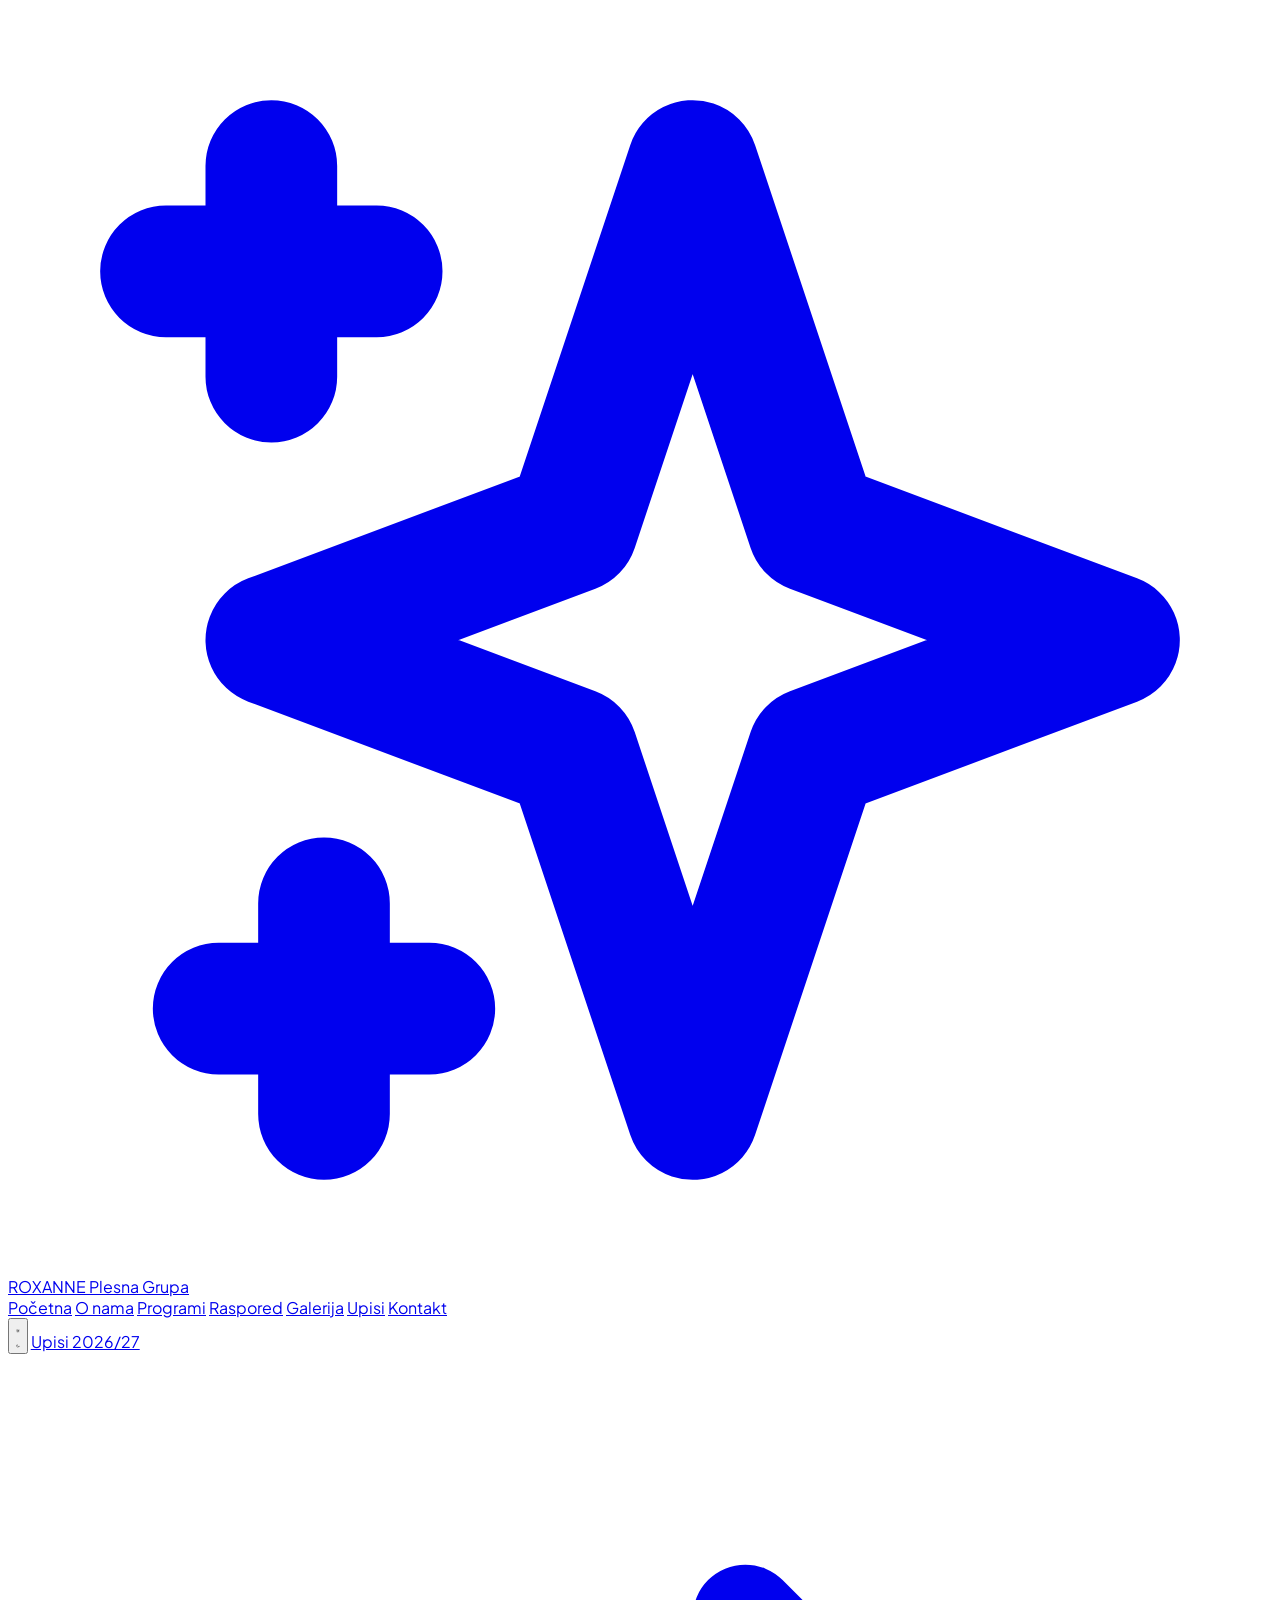
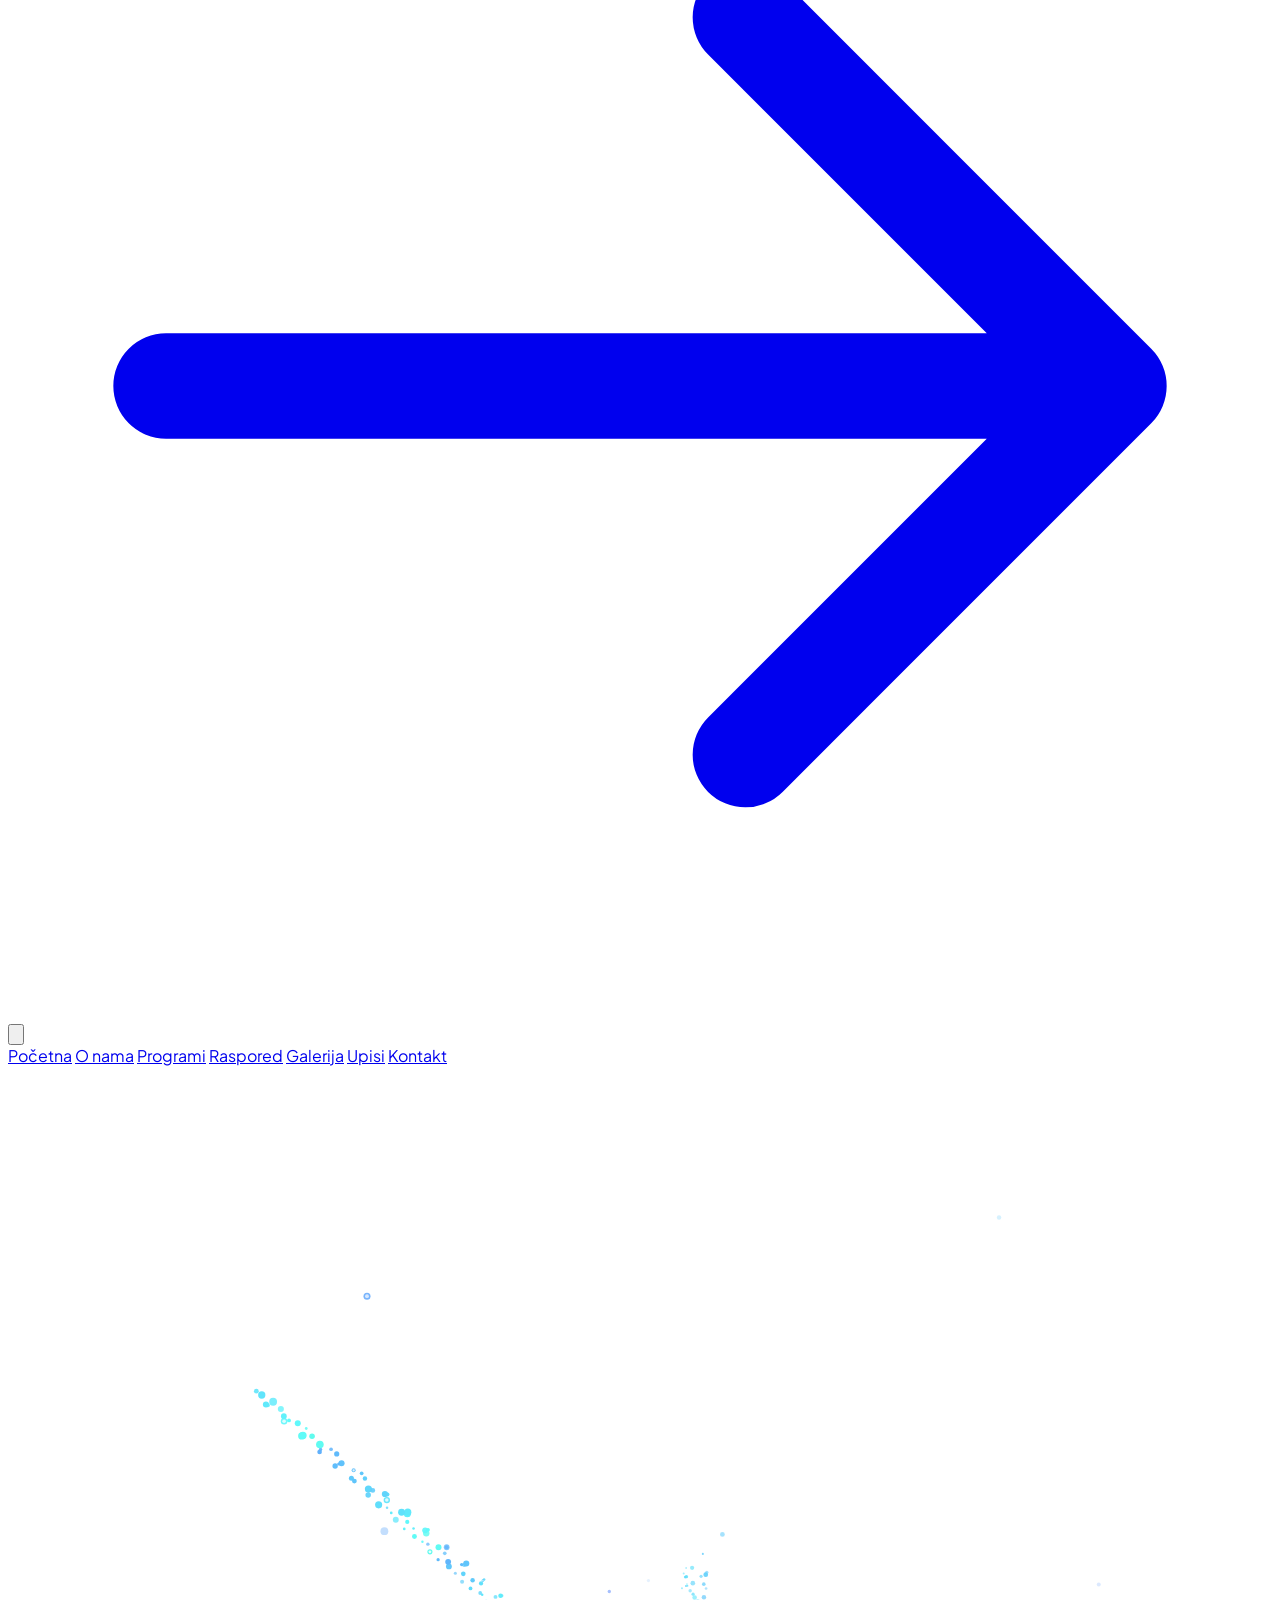
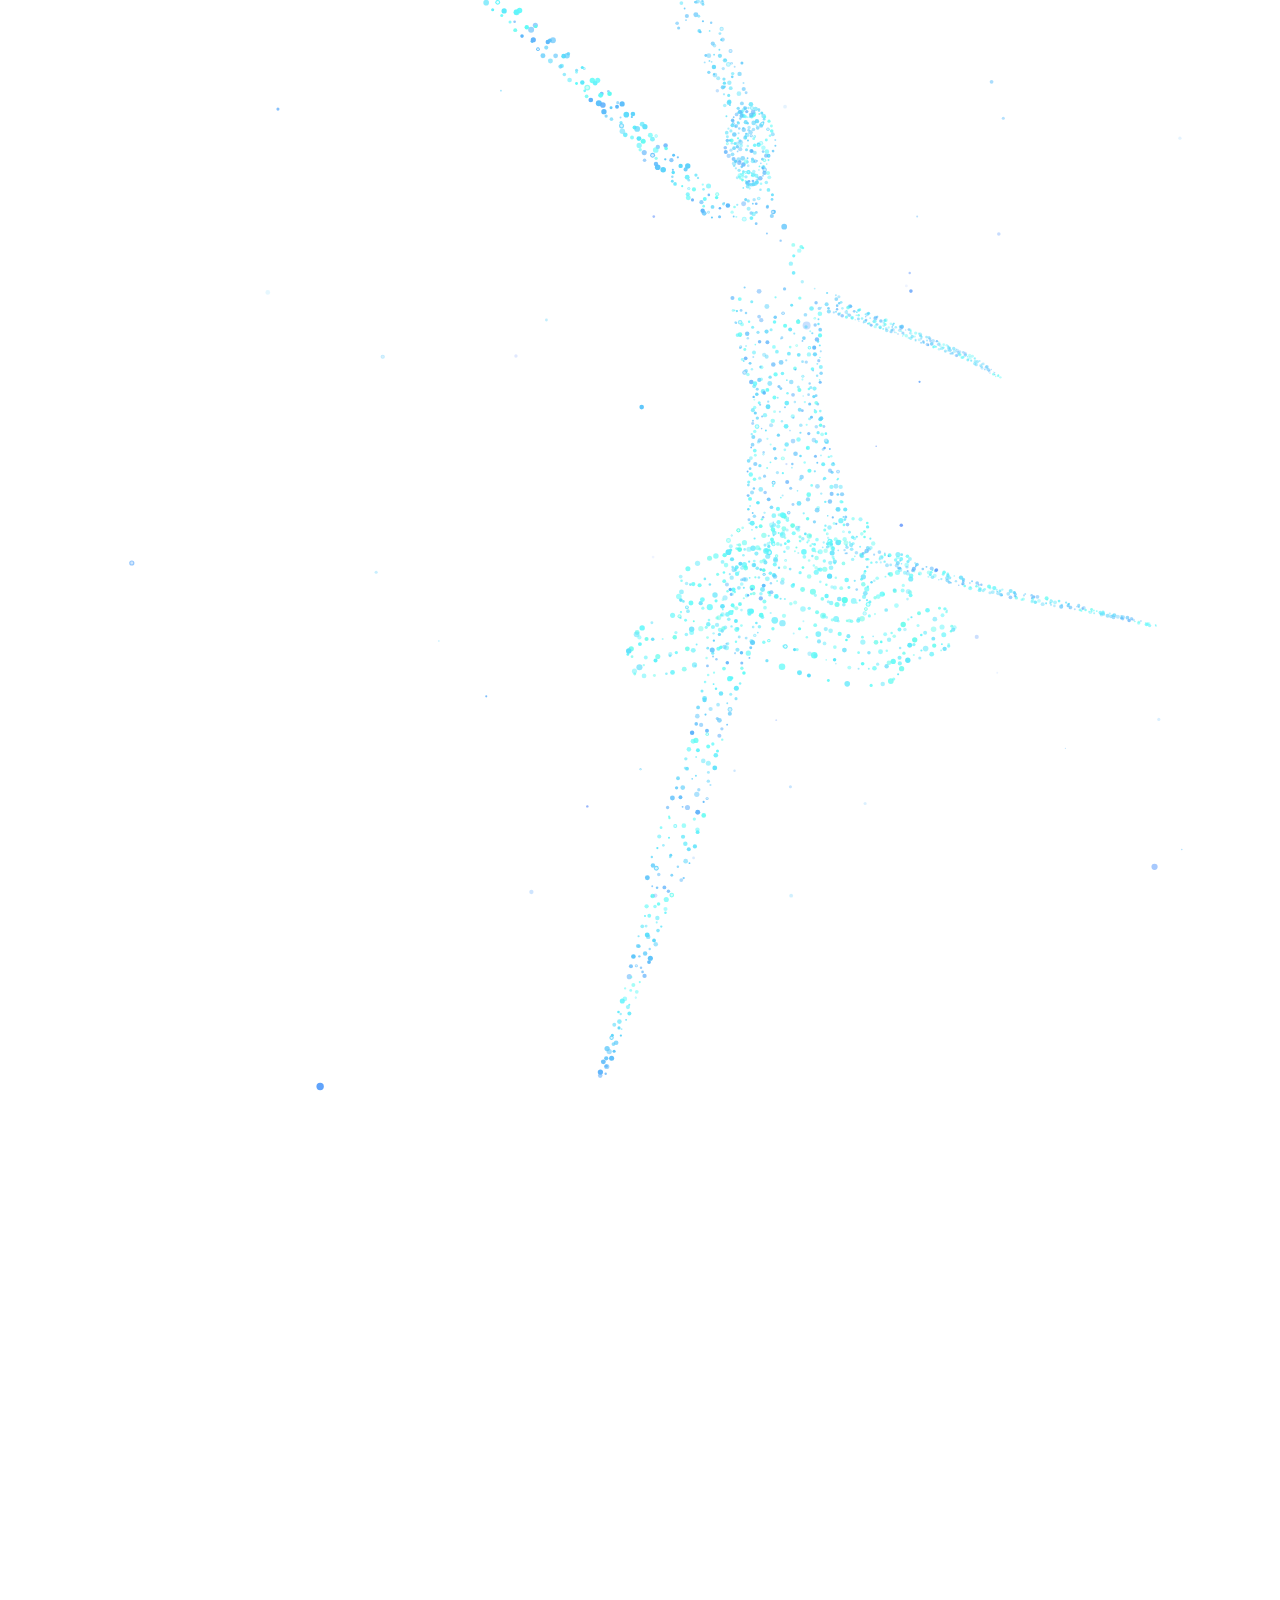
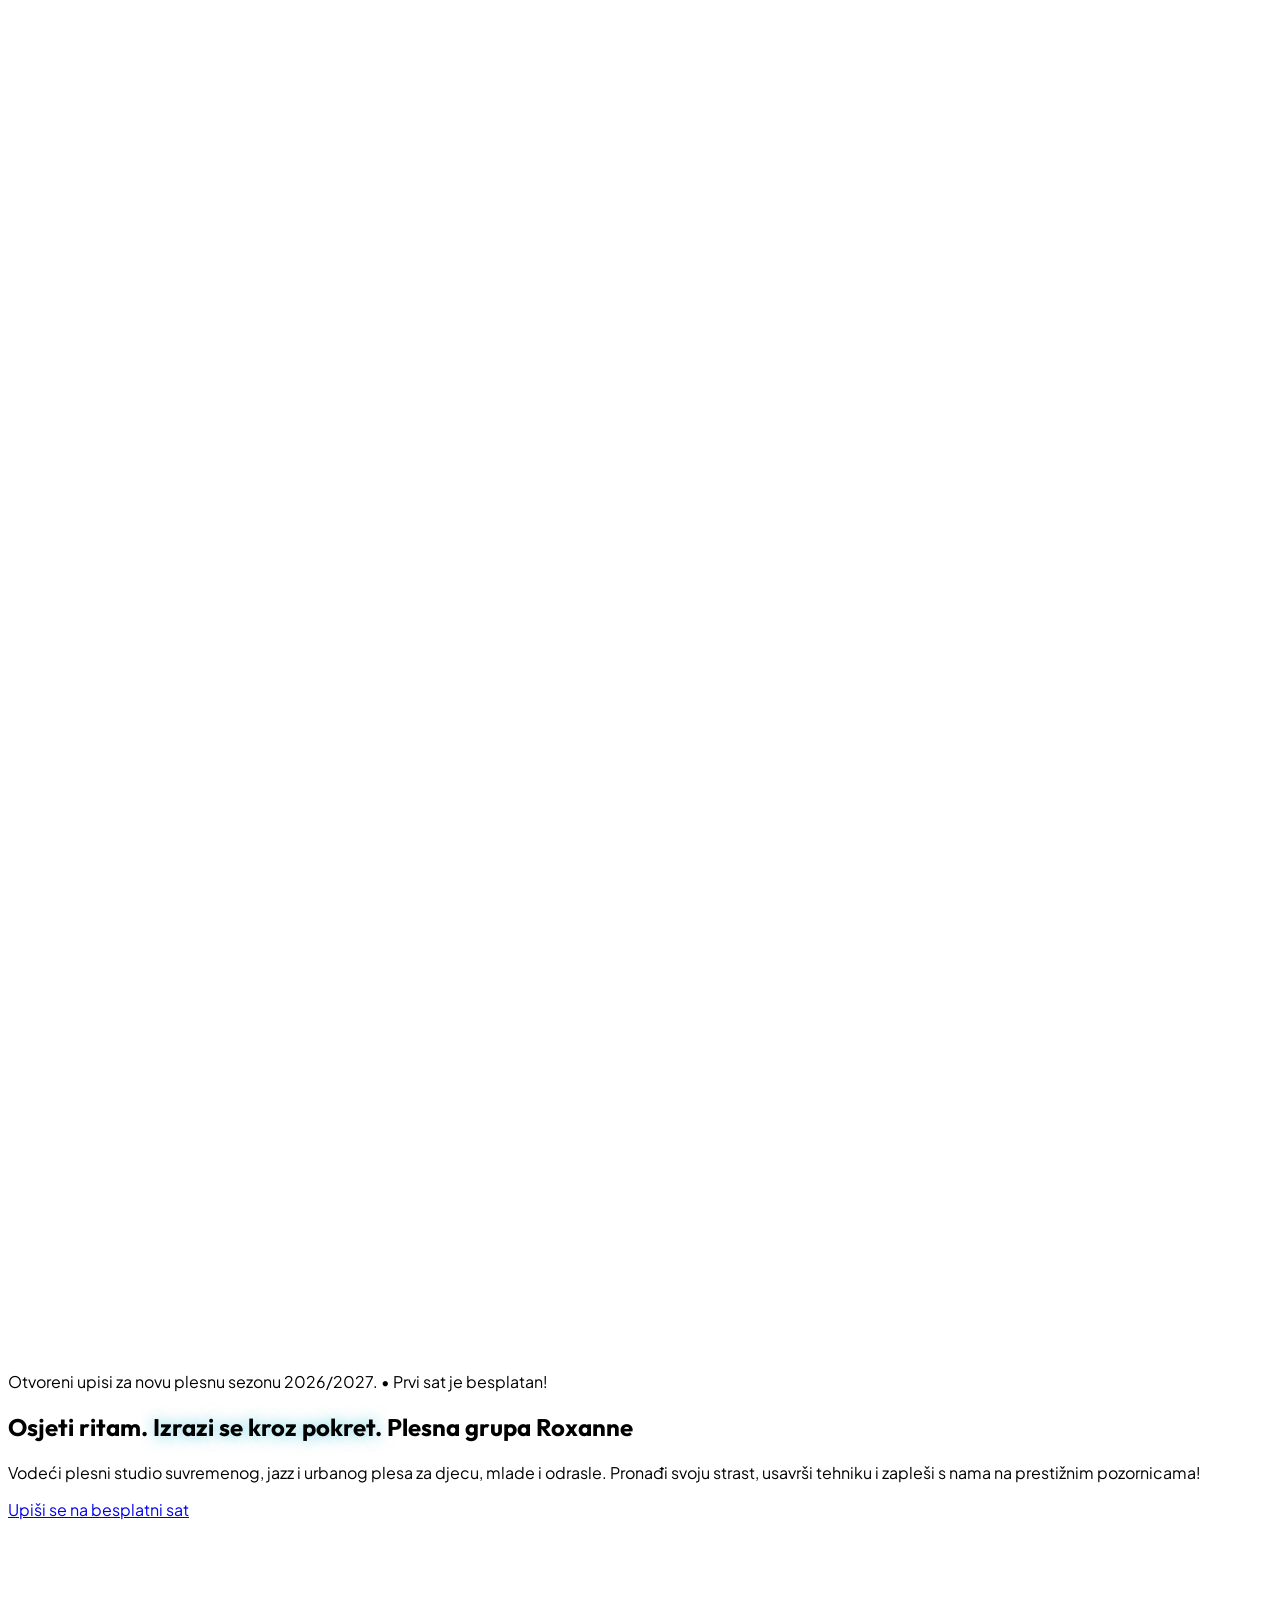
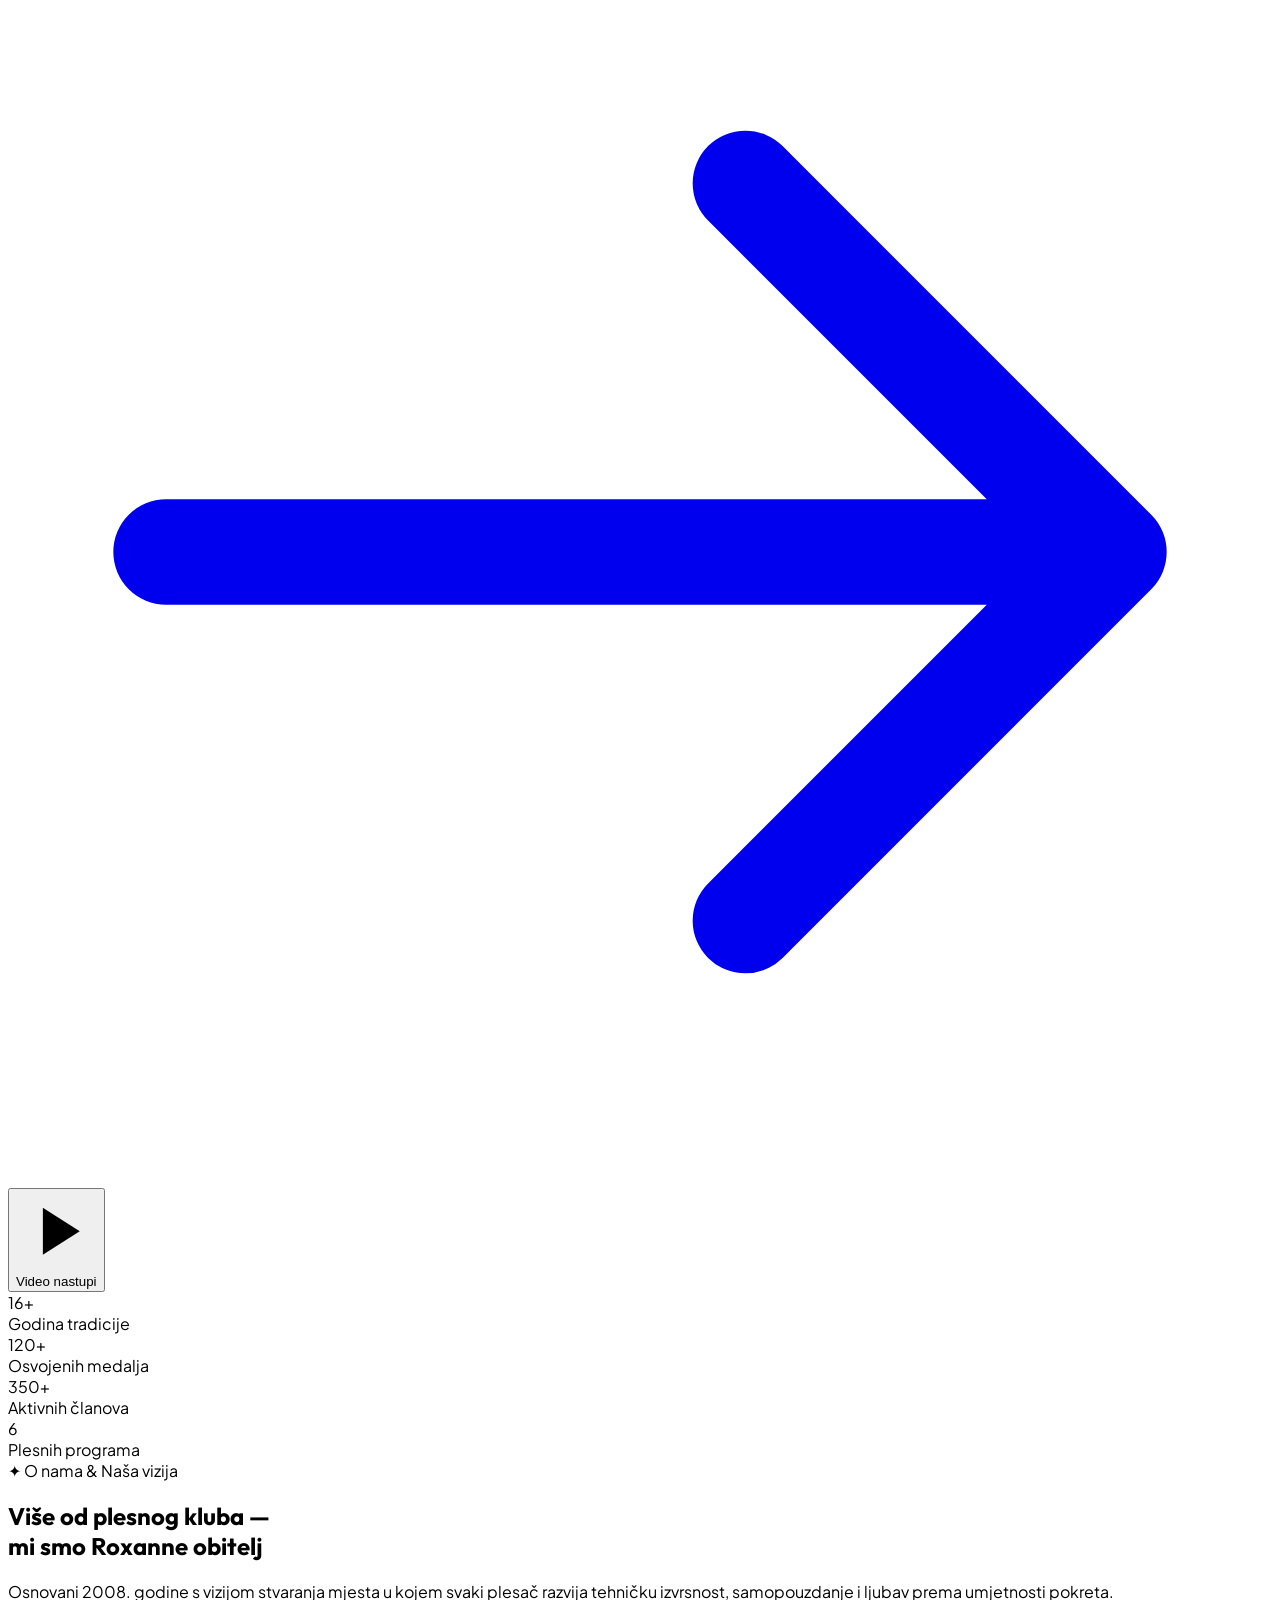
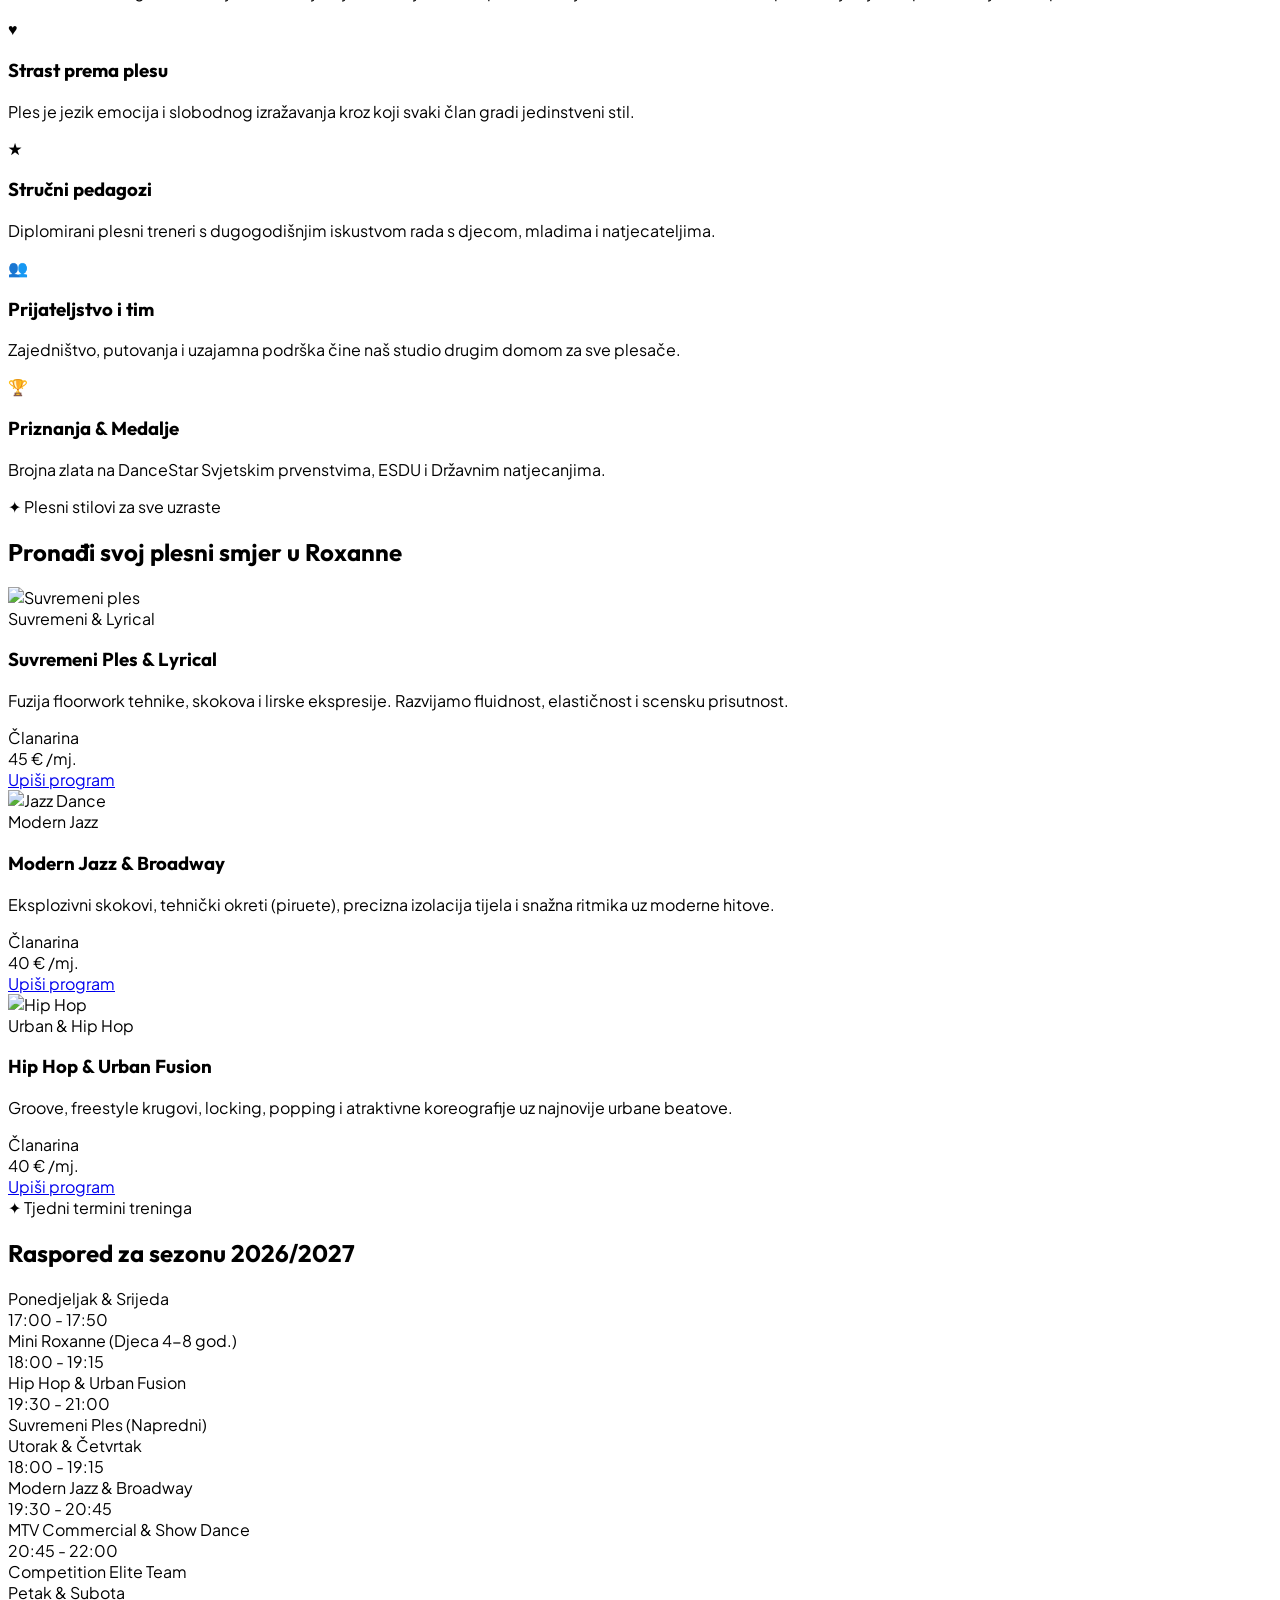
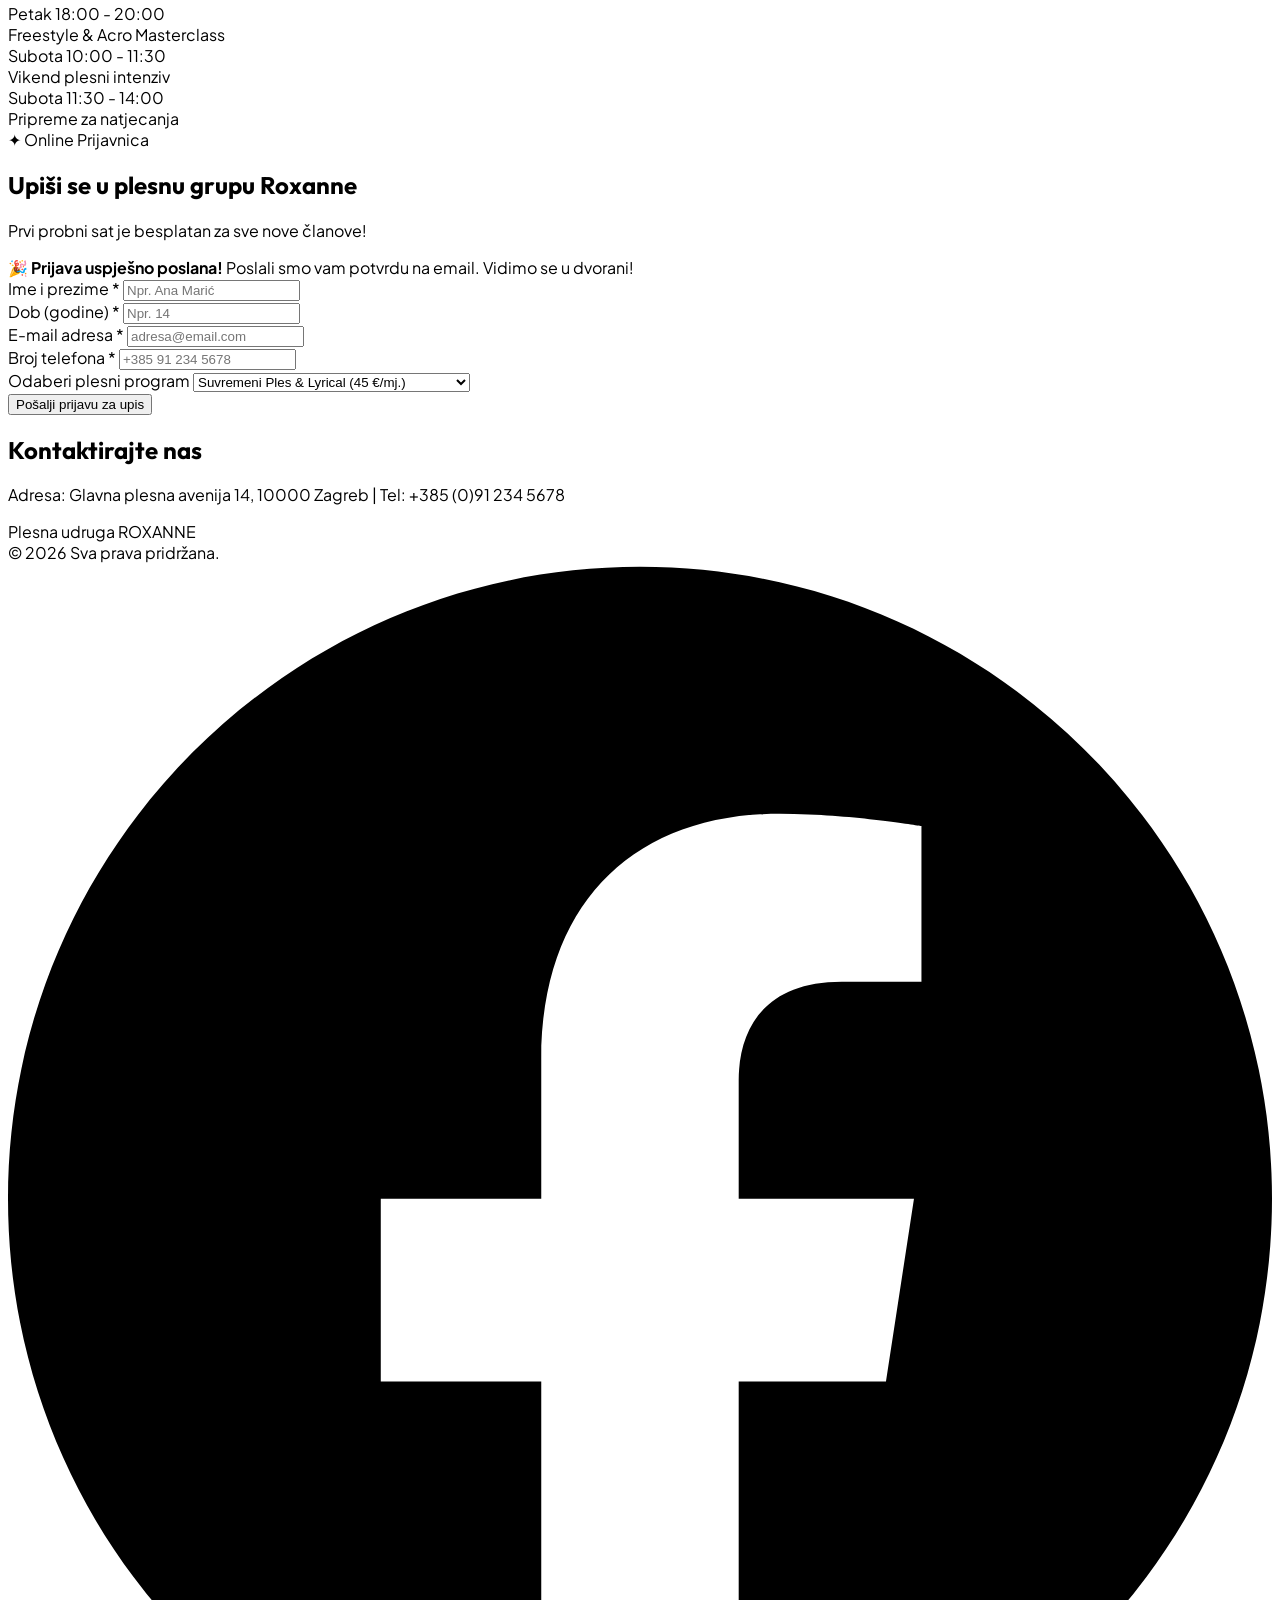
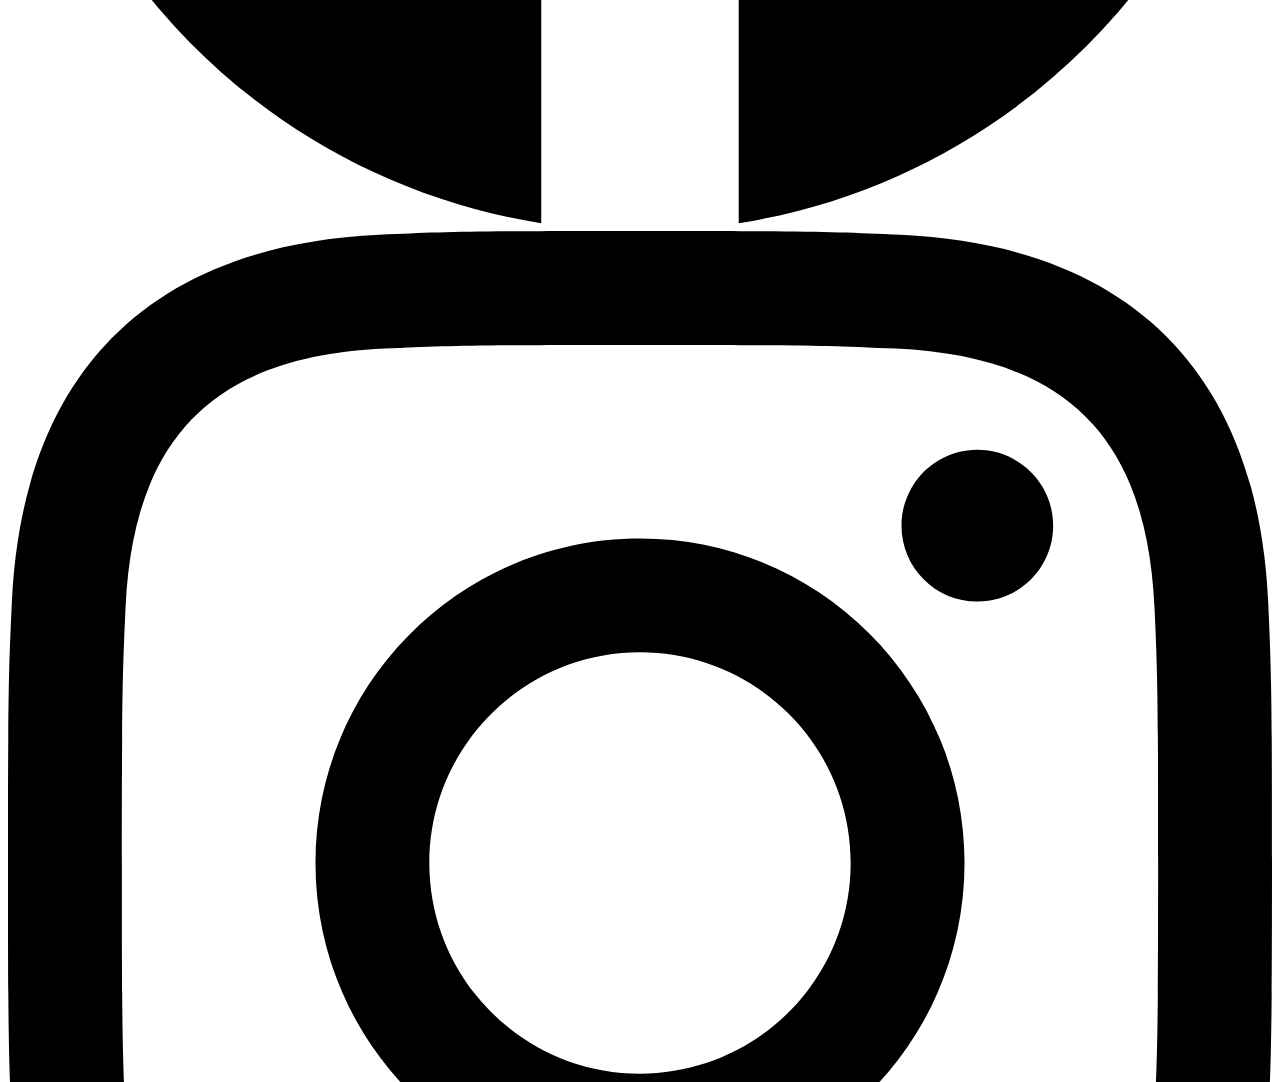
==== commit 1cd42020: "promjena udruga" ====
--- a/otvori_stranicu.html
+++ b/otvori_stranicu.html
@@ -3,7 +3,7 @@
 <head>
   <meta charset="UTF-8" />
   <meta name="viewport" content="width=device-width, initial-scale=1.0" />
-  <title>Plesna Grupa Roxanne | Službena stranica</title>
+  <title>Plesna udruga Roxanne | Službena stranica</title>
   
   <!-- Tailwind CSS CDN for instant offline/direct viewing -->
   <script src="https://cdn.tailwindcss.com"></script>
@@ -465,7 +465,7 @@
   <footer class="bg-slate-950 border-t border-cyan-900/40 text-slate-400 py-12">
     <div class="max-w-7xl mx-auto px-4 sm:px-6 lg:px-8 flex flex-col sm:flex-row items-center justify-between gap-6">
       <div>
-        <div class="font-bold text-white text-lg font-heading">Plesna Grupa ROXANNE</div>
+        <div class="font-bold text-white text-lg font-heading">Plesna udruga ROXANNE</div>
         <div class="text-xs">© 2026 Sva prava pridržana.</div>
       </div>
 
@@ -1014,7 +1014,7 @@
     });
 
     function openVideoModal() {
-      alert('Plesna Grupa Roxanne Showreel Video — predstave, treninzi i natjecanja 2025/26.');
+      alert('Plesna udruga Roxanne Showreel Video — predstave, treninzi i natjecanja 2025/26.');
     }
   </script>
 </body>
